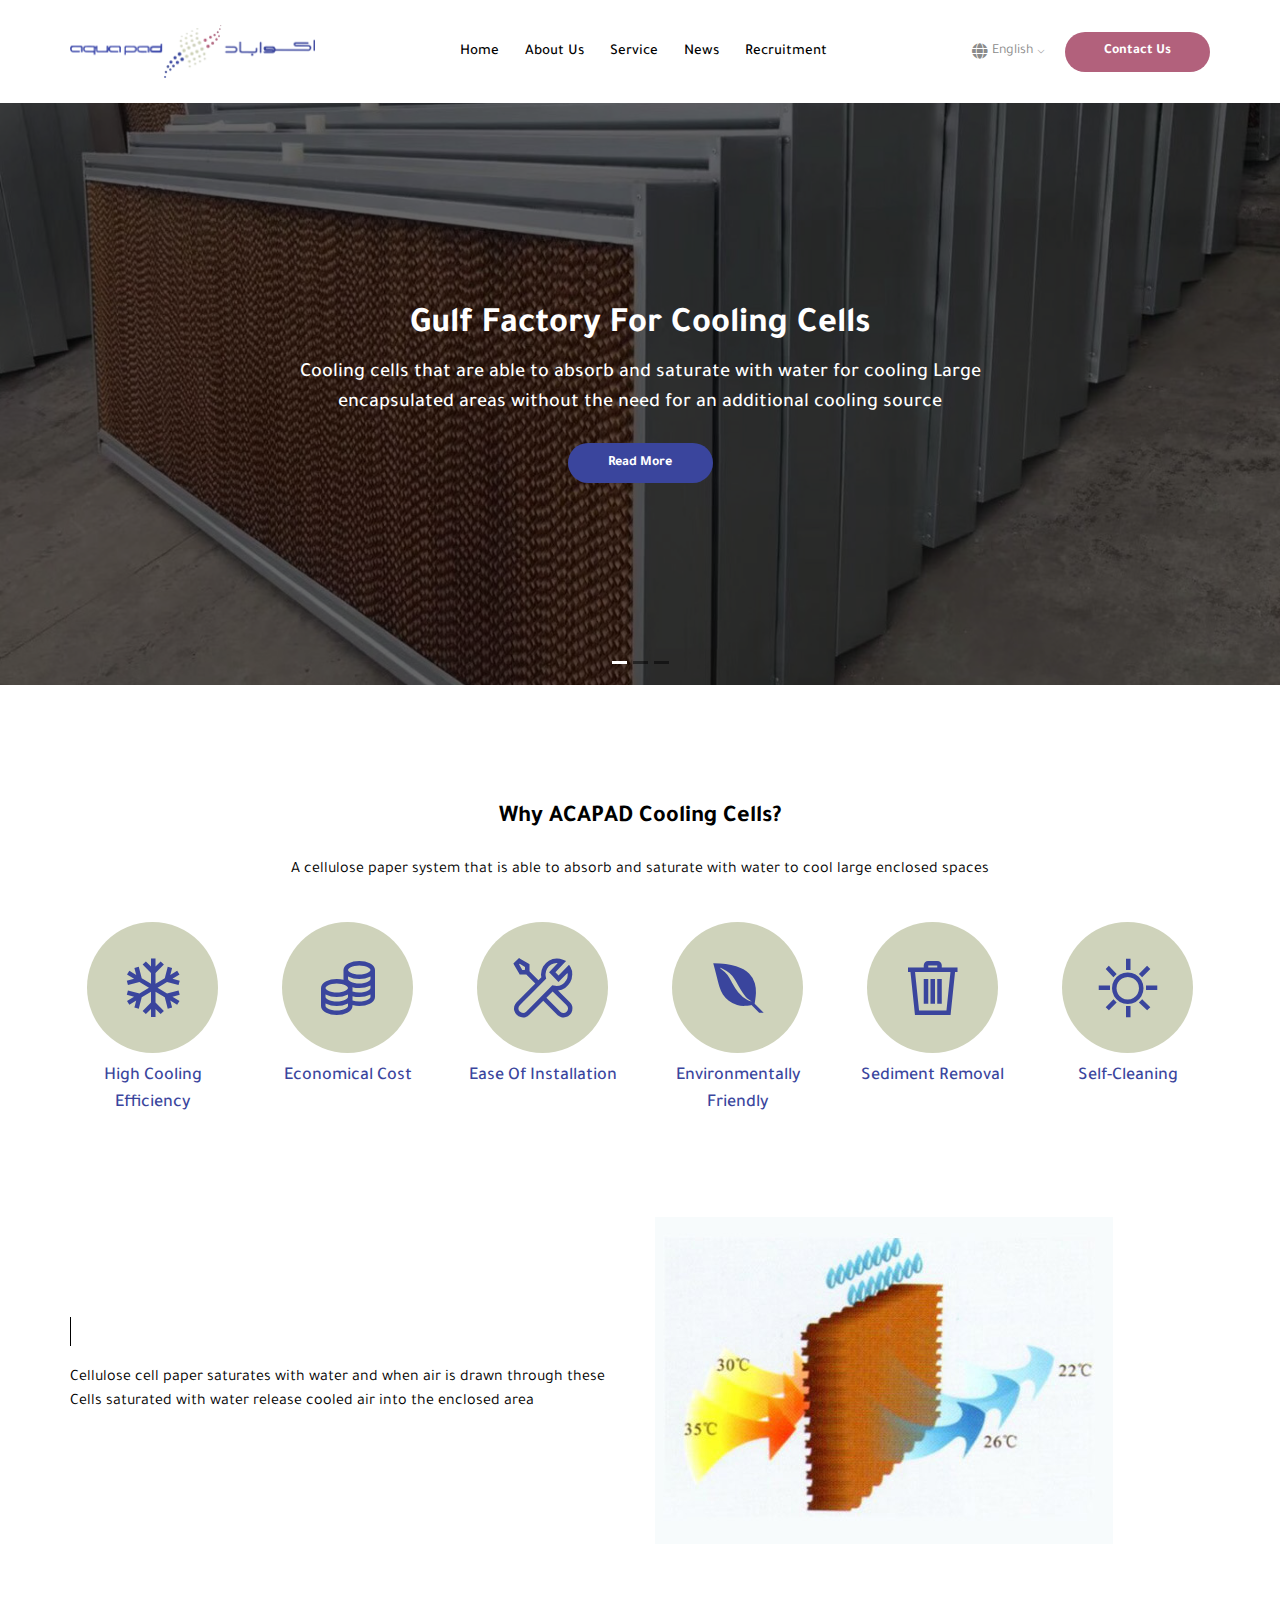
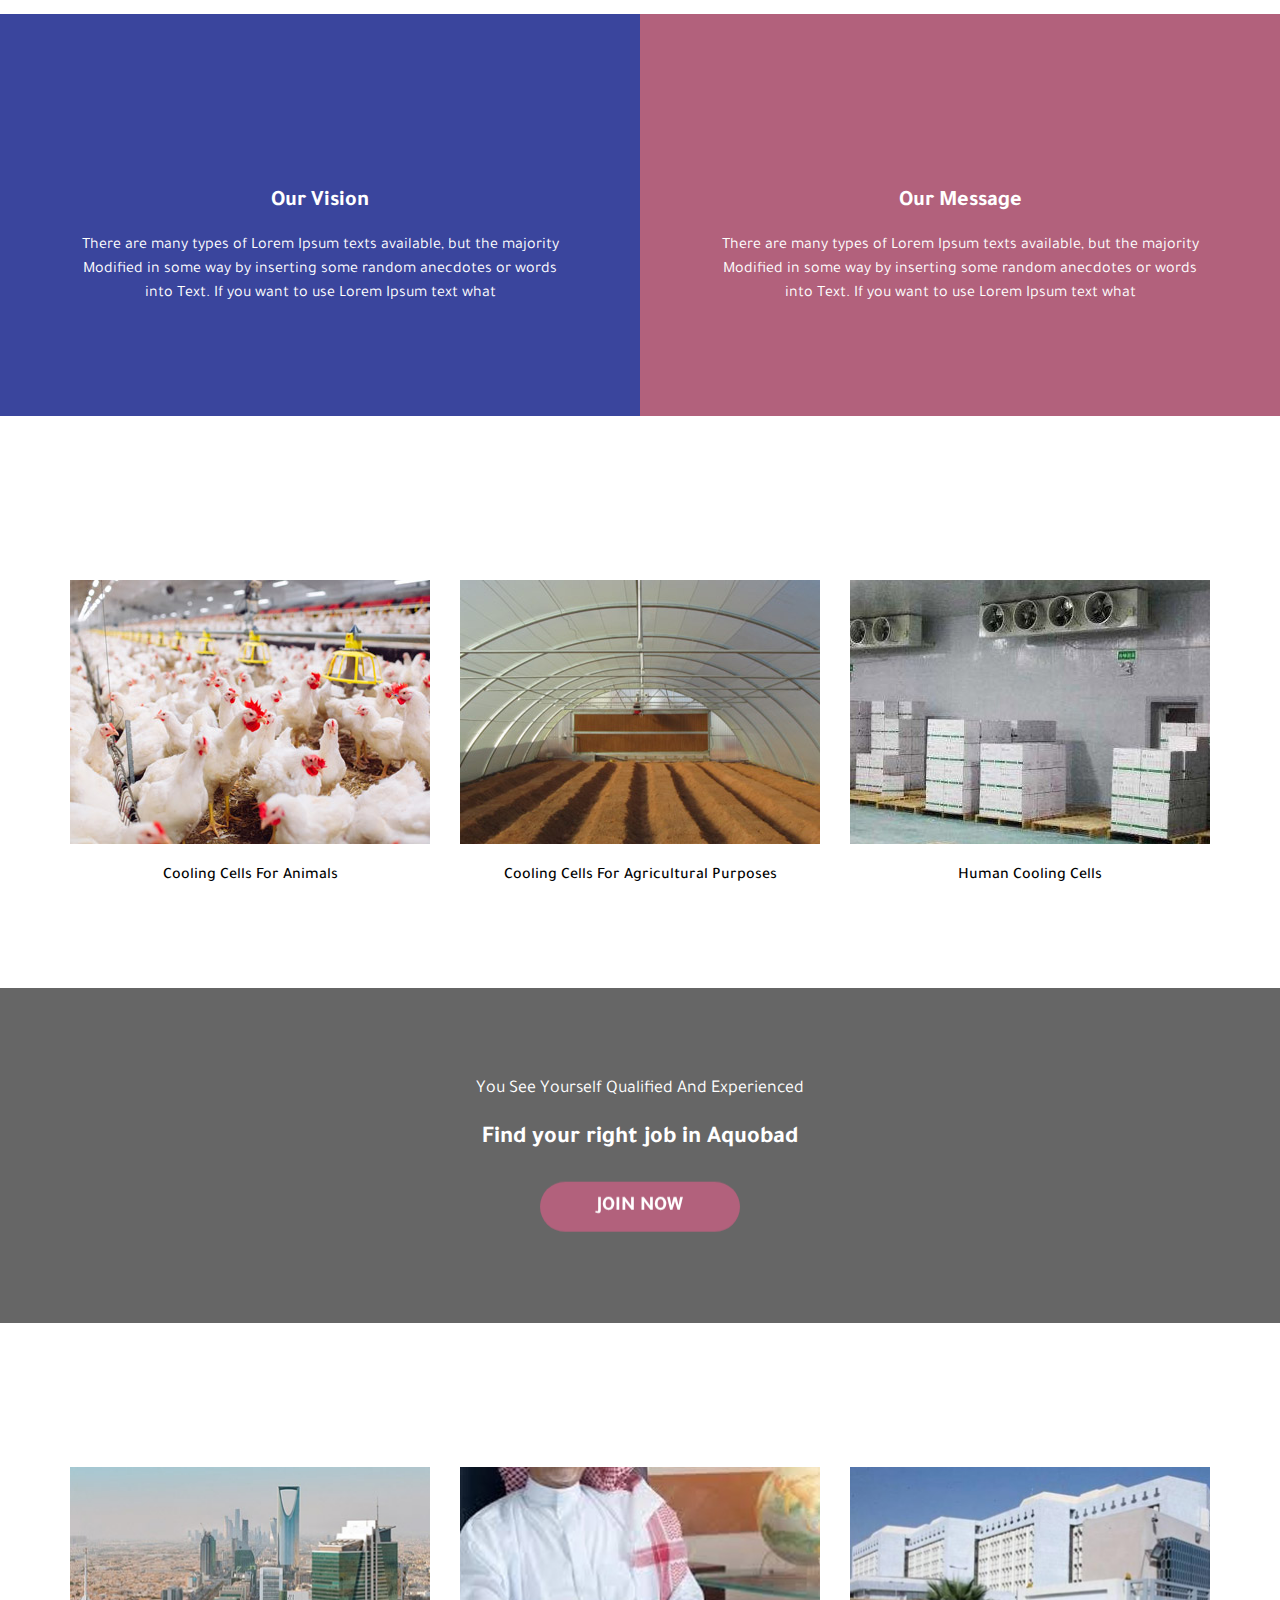
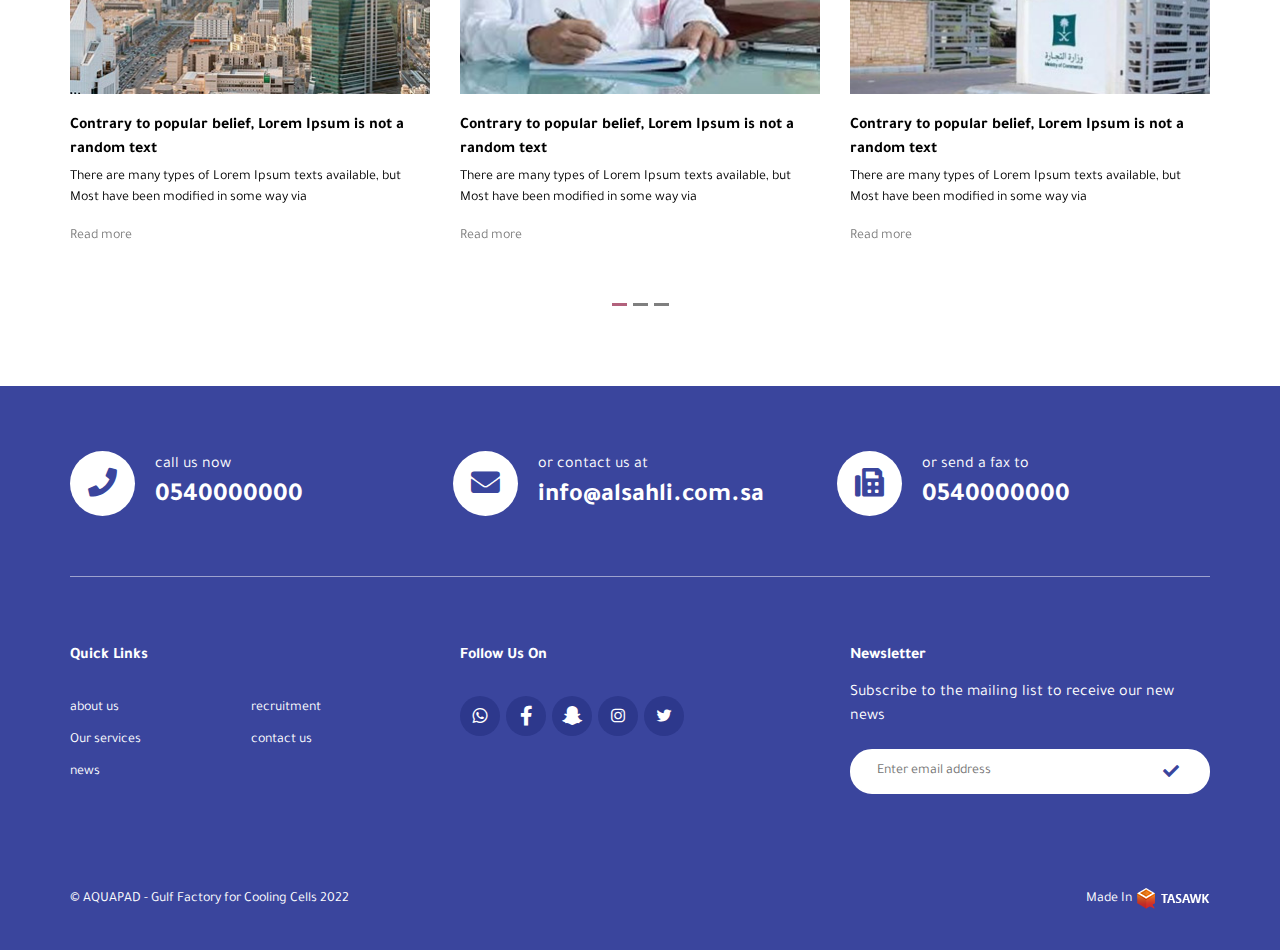
==== index-en.html @ 94a15f52 "first commit" ====
<!DOCTYPE html>
<html lang="en" dir="ltr">
  <head>
    <meta charset="utf-8" />
    <meta http-equiv="X-UA-Compatible" content="IE=edge" />
    <meta name="viewport" content="width=device-width, initial-scale=1" />
    <title>aquapad</title>
    <link rel="icon" href="images/fav.png" type="image/png" />
    <link rel="stylesheet" href="css/all.min.css" />
    <link rel="stylesheet" href="css/line-awesome.min.css" />
    <link rel="stylesheet" href="css/bootstrap.min.css" />
    <link rel="stylesheet" href="css/fonts.css" />
    <link rel="stylesheet" href="css/animate.css" />
    <link rel="stylesheet" href="css/swiper.min.css" />
    <link rel="stylesheet" href="css/style.css" />
  </head>

  <body>
    <!-- preloader -->
    <div class="preloader">
      <div class="progress">
        <div class="progress-bar"></div>
      </div>
    </div>
    <!-- preloader -->
    <!-- header section -->
    <header>
      <div class="top-header">
        <div class="container">
          <div class="nav-header">
            <figure class="img-logo">
              <a href="#"><img src="images/logo.png" class="img-fluid" /></a>
            </figure>
            <div class="fixed-logo">
              <figure class="logo-sm">
                <a href="#"
                  ><img src="images/logo-sm.png" class="img-fluid"
                /></a>
              </figure>
            </div>
            <div class="navgition">
              <div class="nav-head">
                <div class="lang-section">
                  <div class="dropdown">
                    <div class="lang-word chevron-down">
                      <i class="fas fa-globe"></i>
                      <span class="">English</span>
                    </div>
                    <div class="dropdown-content">
                      <a class="cat-drop" href="index-en.html">English</a>
                      <a class="cat-drop" href="index.html">العربيه</a>
                    </div>
                  </div>
                </div>
              </div>
              <ul class="big-menu list-unstyled">
                <li>
                  <a href="#"> home </a>
                </li>
                <li>
                  <a href="#"> about us </a>
                </li>
                <li>
                  <a href="#"> service </a>
                </li>
                <li>
                  <a href="#"> news </a>
                </li>
                <li>
                  <a href="#"> recruitment </a>
                </li>
              </ul>
            </div>
            <div class="show-icons">
              <div class="lang-section">
                <div class="dropdown">
                  <div class="lang-word chevron-down">
                    <i class="fas fa-globe"></i>
                    <span class="">English</span>
                  </div>
                  <div class="dropdown-content">
                    <a class="cat-drop" href="index-en.html">English</a>
                    <a class="cat-drop" href="index.html">العربيه</a>
                  </div>
                </div>
              </div>
              <a href="#" class="contact-link"> contact us</a>
              <a class="menu-bars fixall" id="menu-id" href="#!">
                <div class="hamburger-lines">
                  <span class="line line1"></span>
                  <span class="line line2"></span>
                  <span class="line line3"></span>
                </div>
              </a>
            </div>
          </div>
        </div>
      </div>
    </header>
    <!-- header section     -->
    <!-- main slider -->
    <main class="main-slider">
      <div class="swiper-cont">
        <div class="swiper-container">
          <div class="swiper-wrapper">
            <div class="swiper-slide">
              <div class="main">
                <figure class="pro-img">
                  <img src="images/main-slider/01.jpg" class="img-fluid" />
                </figure>
                <div class="main-caption">
                  <h2 class="caption-title">Gulf Factory for Cooling Cells</h2>
                  <p class="caption-pargh">
                    Cooling cells that are able to absorb and saturate with
                    water for cooling Large encapsulated areas without the need
                    for an additional cooling source
                  </p>
                  <a href="#" class="caption-link"> Read more</a>
                </div>
              </div>
            </div>
            <div class="swiper-slide">
              <div class="main">
                <figure class="pro-img">
                  <img src="images/main-slider/01.jpg" class="img-fluid" />
                </figure>
                <div class="main-caption">
                  <h2 class="caption-title">Gulf Factory for Cooling Cells</h2>
                  <p class="caption-pargh">
                    Cooling cells that are able to absorb and saturate with
                    water for cooling Large encapsulated areas without the need
                    for an additional cooling source
                  </p>
                  <a href="#" class="caption-link"> Read more</a>
                </div>
              </div>
            </div>
            <div class="swiper-slide">
              <div class="main">
                <figure class="pro-img">
                  <img src="images/main-slider/01.jpg" class="img-fluid" />
                </figure>
                <div class="main-caption">
                  <h2 class="caption-title">Gulf Factory for Cooling Cells</h2>
                  <p class="caption-pargh">
                    Cooling cells that are able to absorb and saturate with
                    water for cooling Large encapsulated areas without the need
                    for an additional cooling source
                  </p>
                  <a href="#" class="caption-link"> Read more</a>
                </div>
              </div>
            </div>
          </div>
          <div class="swiper-pagination"></div>
        </div>
        <div class="swiper-btn-prev swiper-btn">
          <i class="las la-angle-right"></i>
        </div>
        <div class="swiper-btn-next swiper-btn">
          <i class="las la-angle-left"></i>
        </div>
      </div>
    </main>
    <!-- main slider -->
    <!-- section category -->
    <section class="category-section">
      <div class="container">
        <div class="category-title wow fadeInDown" wow-data-delay="5s">
          <h2 class="category-head">Why ACAPAD cooling cells?</h2>
          <p class="category-pargh">
            A cellulose paper system that is able to absorb and saturate with water to cool
            large enclosed spaces
          </p>
        </div>
        <div class="swiper-containeres">
          <div class="category-cont">
            <div class="swiper-slidees">
              <a href="#" class="category-box">
                <div class="icon-wrapper">
                  <i class="las la-snowflake"></i>
                </div>
                <span>High cooling efficiency</span>
              </a>
            </div>
            <div class="swiper-slidees">
              <a href="#" class="category-box">
                <div class="icon-wrapper">
                  <i class="las la-coins"></i>
                </div>
                <span>Economical cost</span>
              </a>
            </div>
            <div class="swiper-slidees">
              <a href="#" class="category-box">
                <div class="icon-wrapper">
                  <i class="las la-tools"></i>
                </div>
                <span>Ease of installation</span>
              </a>
            </div>
            <div class="swiper-slidees">
              <a href="#" class="category-box">
                <div class="icon-wrapper">
                  <i class="lab la-envira"></i>
                </div>
                <span>environmentally friendly</span>
              </a>
            </div>
            <div class="swiper-slidees">
              <a href="#" class="category-box">
                <div class="icon-wrapper">
                  <i class="las la-trash"></i>
                </div>
                <span>Sediment removal</span>
              </a>
            </div>
            <div class="swiper-slidees">
              <a href="#" class="category-box">
                <div class="icon-wrapper">
                  <i class="las la-sun"></i>
                </div>
                <span>Self-cleaning</span>
              </a>
            </div>
          </div>
        </div>
        <div class="swiper-pagination"></div>
      </div>
    </section>
    <!-- section category -->
    <!-- cooling-section -->
    <section class="cooling-section">
      <div class="container">
        <div class="row">
          <div class="col-lg-6">
            <div class="cooling-cont">
              <h3 class="cooling-head">How does cooling cells work</h3>
              <p class="cooling-pargh">
                Cellulose cell paper saturates with water and when air is drawn through these
                Cells saturated with water release cooled air into the enclosed area
              </p>
            </div>
          </div>
          <div class="col-lg-6">
            <figure class="cooling-figure">
              <img src="images/cold-img.jpg" class="img-fluid" alt="" />
            </figure>
          </div>
        </div>
      </div>
    </section>
    <!-- cooling-section -->
    <!-- features-section -->
    <section class="features">
      <div class="features-cont">
        <div class="features-box">
          <figure class="features-icon wow fadeInDown" wow-data-delay="5s">
            <img src="images/icon-1.png" class="img-fluid" alt="" />
          </figure>
          <div class="features-word">
            <span class="features-head"> our vision </span>
            <p class="features-pargh">
              There are many types of Lorem Ipsum texts available, but the majority
              Modified in some way by inserting some random anecdotes or words into
              Text. If you want to use Lorem Ipsum text what
            </p>
          </div>
        </div>
        <div class="features-box">
          <figure class="features-icon wow fadeInDown" wow-data-delay="6s">
            <i class="las la-scroll"></i>
          </figure>
          <div class="features-word">
            <span class="features-head"> Our message </span>
            <p class="features-pargh">
              There are many types of Lorem Ipsum texts available, but the majority
              Modified in some way by inserting some random anecdotes or words into
              Text. If you want to use Lorem Ipsum text what
            </p>
          </div>
        </div>
      </div>
    </section>
    <!-- features-section -->
    <!-- services-section -->
    <section class="services">
      <div class="container">
        <h2 class="section-head wow fadeInDown" wow-data-delay="5s">
          Services we provide professionally
        </h2>
        <div class="services-cont">
          <div class="services-box">
            <a href="#" class="services-ancor">
              <figure class="services-img">
                <img src="images/services/01.jpg" class="img-fluid" />
              </figure>
              <span class="services-span"> Cooling cells for animals</span>
            </a>
          </div>
          <div class="services-box">
            <a href="#" class="services-ancor">
              <figure class="services-img">
                <img src="images/services/02.jpg" class="img-fluid" />
              </figure>
              <span class="services-span"> Cooling cells for agricultural purposes</span>
            </a>
          </div>
          <div class="services-box">
            <a href="#" class="services-ancor">
              <figure class="services-img">
                <img src="images/services/03.jpg" class="img-fluid" />
              </figure>
              <span class="services-span"> human cooling cells</span>
            </a>
          </div>
        </div>
      </div>
    </section>
    <!-- services-section -->
    <!-- work section -->
    <section
      class="work-section"
      style="background-image: url(./images/work-sec.jpg)"
    >
      <div class="container">
        <div class="work-cont-relative">
          <div class="work-cont">
            <h3 class="work-head">You see yourself qualified and experienced</h3>
            <p class="work-pargh">Find your right job in Aquobad</p>
            <a href="#" class="work-link"> Join now</a>
          </div>
        </div>
      </div>
    </section>
    <!-- work section -->
    <!-- news slider -->
    <section class="news-section">
      <div class="container">
        <div class="news-title wow fadeInDown" wow-data-delay="5s">
          <h3 class="section-head">latest news</h3>
        </div>
        <div class="news-slider">
          <div class="swiper-container">
            <div class="swiper-wrapper">
              <div class="swiper-slide">
                <div class="news">
                  <figure class="news-figure">
                    <img
                      class="news-img"
                      alt="image1"
                      src="images/news/01.jpg"
                      class="img-fluid"
                    />
                  </figure>
                  <div class="news-content">
                    <a class="news-link" href="#"
                      >Contrary to popular belief, Lorem Ipsum is not a random text
                    </a>
                    <p class="news-pargh">
                      There are many types of Lorem Ipsum texts available, but
                      Most have been modified in some way via
                    </p>
                    <a class="news-read" href="#"> Read more</a>
                  </div>
                </div>
              </div>
              <div class="swiper-slide">
                <div class="news">
                  <figure class="news-figure">
                    <img
                      class="news-img"
                      alt="image1"
                      src="images/news/02.jpg"
                      class="img-fluid"
                    />
                  </figure>
                  <div class="news-content">
                    <a class="news-link" href="#"
                      >Contrary to popular belief, Lorem Ipsum is not a random text
                    </a>
                    <p class="news-pargh">
                      There are many types of Lorem Ipsum texts available, but
                      Most have been modified in some way via
                    </p>
                    <a class="news-read" href="#"> Read more</a>
                  </div>
                </div>
              </div>
              <div class="swiper-slide">
                <div class="news">
                  <figure class="news-figure">
                    <img
                      class="news-img"
                      alt="image1"
                      src="images/news/03.jpg"
                      class="img-fluid"
                    />
                  </figure>
                  <div class="news-content">
                    <a class="news-link" href="#"
                      >Contrary to popular belief, Lorem Ipsum is not a random text
                    </a>
                    <p class="news-pargh">
                      There are many types of Lorem Ipsum texts available, but
                      Most have been modified in some way via
                    </p>
                    <a class="news-read" href="#"> Read more</a>
                  </div>
                </div>
              </div>
            </div>
          </div>
          <div class="swiper-pagination"></div>
          <div class="swiper-btn-prev swiper-btn">
            <i class="las la-angle-right"></i>
          </div>
          <div class="swiper-btn-next swiper-btn">
            <i class="las la-angle-left"></i>
          </div>
        </div>
      </div>
    </section>
    <!-- news slider -->
    <!-- footer section -->
    <footer>
      <div class="container">
        <div class="footer-contact">
          <a href="tel:+966 0540000000" class="contact-ancor">
            <i class="fas fa-phone"></i>
            <div class="contact-cont">
              <h6 class="contact-head">call us now</h6>
              <span class="contact-info"> 0540000000 </span>
            </div>
          </a>
          <a href="mailto:info@alsahli.com.sa" class="contact-ancor">
            <i class="fas fa-envelope"></i>
            <div class="contact-cont">
              <h6 class="contact-head">or contact us at</h6>
              <span class="contact-info"> info@alsahli.com.sa </span>
            </div>
          </a>
          <a href="#" class="contact-ancor">
            <i class="fas fa-fax"></i>
            <div class="contact-cont">
              <h6 class="contact-head">or send a fax to</h6>
              <span class="contact-info">0540000000</span>
            </div>
          </a>
        </div>
        <div class="footer-cont">
          <div class="row">
            <div class="col-md-4 col-xs-12">
              <div class="nav-foot-cont">
                <h2 class="nav-foot-header">Quick links</h2>
                <ul class="nav-foot nav-wrap list-unstyled">
                  <li class="nav-foot-li">
                    <a href="#" class="nav-foot-link">about us</a>
                  </li>
                  <li class="nav-foot-li">
                    <a href="#" class="nav-foot-link">Our services</a>
                  </li>
                  <li class="nav-foot-li">
                    <a href="#" class="nav-foot-link">news</a>
                  </li>
                  <li class="nav-foot-li">
                    <a href="#" class="nav-foot-link">recruitment</a>
                  </li>
                  <li class="nav-foot-li">
                    <a href="#" class="nav-foot-link">contact us</a>
                  </li>
                </ul>
              </div>
            </div>
            <div class="col-md-4 col-xs-12">
              <h2 class="nav-foot-header">Follow us on</h2>
              <div class="social">
                <a href="#" class="social-link">
                  <i class="lab la-whatsapp"></i>
                </a>
                <a href="#" class="social-link">
                  <i class="fab fa-facebook-f"></i>
                </a>
                <a href="#" class="social-link">
                  <i class="fab fa-snapchat-ghost"></i>
                </a>
                <a href="#" class="social-link">
                  <i class="lab la-instagram"></i>
                </a>
                <a href="#" class="social-link">
                  <i class="lab la-twitter"></i>
                </a>
              </div>
            </div>
            <div class="col-md-4 col-xs-12">
              <div class="news-letter">
                <form action="" method="post">
                  <h3 class="news-header nav-foot-header">Newsletter</h3>
                  <div class="nav-foot">
                    <span class="news-span">
                      Subscribe to the mailing list to receive our new news
                    </span>
                    <div class="newsletter-cont">
                      <input
                        type="email"
                        value=""
                        class="newsletter-input"
                        placeholder="Enter email address"
                      />
                      <button type="submit" class="newsletter-button">
                        <i class="fas fa-check"></i>
                      </button>
                    </div>
                  </div>
                </form>
              </div>
            </div>
          </div>
        </div>
        <div class="copy-flex">
          <div class="copy-right">
            © AQUAPAD - Gulf Factory for Cooling Cells 2022
          </div>
          <span class="design-text">
            Made in
            <a href="#"
              ><img src="images/tasawk-en.png" alt="taswak" class="taswak-img"
            /></a>
          </span>
        </div>
      </div>
    </footer>
    <!-- footer section -->
    <!-- arrow to top -->
    <a class="arrow-top">
      <i class="las la-arrow-up"></i>
    </a>
    <!-- arrow to top -->
    <script src="js/jquery-3.4.1.min.js"></script>
    <script src="js/bootstrap.min.js"></script>
    <script src="js/wow.min.js"></script>
    <script src="js/swiper.min.js"></script>
    <script src="js/script.js"></script>
  </body>
</html>
---- css/line-awesome.min.css ----
.la,.lab,.lad,.lal,.lar,.las{-moz-osx-font-smoothing:grayscale;-webkit-font-smoothing:antialiased;display:inline-block;font-style:normal;font-variant:normal;text-rendering:auto;line-height:1}.la-lg{font-size:1.33333em;line-height:.75em;vertical-align:-.0667em}.la-xs{font-size:.75em}.la-sm{font-size:.875em}.la-1x{font-size:1em}.la-2x{font-size:2em}.la-3x{font-size:3em}.la-4x{font-size:4em}.la-5x{font-size:5em}.la-6x{font-size:6em}.la-7x{font-size:7em}.la-8x{font-size:8em}.la-9x{font-size:9em}.la-10x{font-size:10em}.la-fw{text-align:center;width:1.25em}.la-ul{list-style-type:none;margin-left:2.5em;padding-left:0}.la-ul>li{position:relative}.la-li{left:-2em;position:absolute;text-align:center;width:2em;line-height:inherit}.la-border{border:solid .08em #eee;border-radius:.1em;padding:.2em .25em .15em}.la-pull-left{float:left}.la-pull-right{float:right}.la.la-pull-left,.lab.la-pull-left,.lal.la-pull-left,.lar.la-pull-left,.las.la-pull-left{margin-right:.3em}.la.la-pull-right,.lab.la-pull-right,.lal.la-pull-right,.lar.la-pull-right,.las.la-pull-right{margin-left:.3em}.la-spin{-webkit-animation:la-spin 2s infinite linear;animation:la-spin 2s infinite linear}.la-pulse{-webkit-animation:la-spin 1s infinite steps(8);animation:la-spin 1s infinite steps(8)}@-webkit-keyframes la-spin{0%{-webkit-transform:rotate(0);transform:rotate(0)}100%{-webkit-transform:rotate(360deg);transform:rotate(360deg)}}@keyframes la-spin{0%{-webkit-transform:rotate(0);transform:rotate(0)}100%{-webkit-transform:rotate(360deg);transform:rotate(360deg)}}.la-rotate-90{-webkit-transform:rotate(90deg);transform:rotate(90deg)}.la-rotate-180{-webkit-transform:rotate(180deg);transform:rotate(180deg)}.la-rotate-270{-webkit-transform:rotate(270deg);transform:rotate(270deg)}.la-flip-horizontal{-webkit-transform:scale(-1,1);transform:scale(-1,1)}.la-flip-vertical{-webkit-transform:scale(1,-1);transform:scale(1,-1)}.la-flip-both,.la-flip-horizontal.la-flip-vertical{-webkit-transform:scale(-1,-1);transform:scale(-1,-1)}:root .la-flip-both,:root .la-flip-horizontal,:root .la-flip-vertical,:root .la-rotate-180,:root .la-rotate-270,:root .la-rotate-90{-webkit-filter:none;filter:none}.la-stack{display:inline-block;height:2em;line-height:2em;position:relative;vertical-align:middle;width:2.5em}.la-stack-1x,.la-stack-2x{left:0;position:absolute;text-align:center;width:100%}.la-stack-1x{line-height:inherit}.la-stack-2x{font-size:2em}.la-inverse{color:#fff}.la-500px:before{content:"\f26e"}.la-accessible-icon:before{content:"\f368"}.la-accusoft:before{content:"\f369"}.la-acquisitions-incorporated:before{content:"\f6af"}.la-ad:before{content:"\f641"}.la-address-book:before{content:"\f2b9"}.la-address-card:before{content:"\f2bb"}.la-adjust:before{content:"\f042"}.la-adn:before{content:"\f170"}.la-adobe:before{content:"\f778"}.la-adversal:before{content:"\f36a"}.la-affiliatetheme:before{content:"\f36b"}.la-air-freshener:before{content:"\f5d0"}.la-airbnb:before{content:"\f834"}.la-algolia:before{content:"\f36c"}.la-align-center:before{content:"\f037"}.la-align-justify:before{content:"\f039"}.la-align-left:before{content:"\f036"}.la-align-right:before{content:"\f038"}.la-alipay:before{content:"\f642"}.la-allergies:before{content:"\f461"}.la-amazon:before{content:"\f270"}.la-amazon-pay:before{content:"\f42c"}.la-ambulance:before{content:"\f0f9"}.la-american-sign-language-interpreting:before{content:"\f2a3"}.la-amilia:before{content:"\f36d"}.la-anchor:before{content:"\f13d"}.la-android:before{content:"\f17b"}.la-angellist:before{content:"\f209"}.la-angle-double-down:before{content:"\f103"}.la-angle-double-left:before{content:"\f100"}.la-angle-double-right:before{content:"\f101"}.la-angle-double-up:before{content:"\f102"}.la-angle-down:before{content:"\f107"}.la-angle-left:before{content:"\f104"}.la-angle-right:before{content:"\f105"}.la-angle-up:before{content:"\f106"}.la-angry:before{content:"\f556"}.la-angrycreative:before{content:"\f36e"}.la-angular:before{content:"\f420"}.la-ankh:before{content:"\f644"}.la-app-store:before{content:"\f36f"}.la-app-store-ios:before{content:"\f370"}.la-apper:before{content:"\f371"}.la-apple:before{content:"\f179"}.la-apple-alt:before{content:"\f5d1"}.la-apple-pay:before{content:"\f415"}.la-archive:before{content:"\f187"}.la-archway:before{content:"\f557"}.la-arrow-alt-circle-down:before{content:"\f358"}.la-arrow-alt-circle-left:before{content:"\f359"}.la-arrow-alt-circle-right:before{content:"\f35a"}.la-arrow-alt-circle-up:before{content:"\f35b"}.la-arrow-circle-down:before{content:"\f0ab"}.la-arrow-circle-left:before{content:"\f0a8"}.la-arrow-circle-right:before{content:"\f0a9"}.la-arrow-circle-up:before{content:"\f0aa"}.la-arrow-down:before{content:"\f063"}.la-arrow-left:before{content:"\f060"}.la-arrow-right:before{content:"\f061"}.la-arrow-up:before{content:"\f062"}.la-arrows-alt:before{content:"\f0b2"}.la-arrows-alt-h:before{content:"\f337"}.la-arrows-alt-v:before{content:"\f338"}.la-artstation:before{content:"\f77a"}.la-assistive-listening-systems:before{content:"\f2a2"}.la-asterisk:before{content:"\f069"}.la-asymmetrik:before{content:"\f372"}.la-at:before{content:"\f1fa"}.la-atlas:before{content:"\f558"}.la-atlassian:before{content:"\f77b"}.la-atom:before{content:"\f5d2"}.la-audible:before{content:"\f373"}.la-audio-description:before{content:"\f29e"}.la-autoprefixer:before{content:"\f41c"}.la-avianex:before{content:"\f374"}.la-aviato:before{content:"\f421"}.la-award:before{content:"\f559"}.la-aws:before{content:"\f375"}.la-baby:before{content:"\f77c"}.la-baby-carriage:before{content:"\f77d"}.la-backspace:before{content:"\f55a"}.la-backward:before{content:"\f04a"}.la-bacon:before{content:"\f7e5"}.la-balance-scale:before{content:"\f24e"}.la-balance-scale-left:before{content:"\f515"}.la-balance-scale-right:before{content:"\f516"}.la-ban:before{content:"\f05e"}.la-band-aid:before{content:"\f462"}.la-bandcamp:before{content:"\f2d5"}.la-barcode:before{content:"\f02a"}.la-bars:before{content:"\f0c9"}.la-baseball-ball:before{content:"\f433"}.la-basketball-ball:before{content:"\f434"}.la-bath:before{content:"\f2cd"}.la-battery-empty:before{content:"\f244"}.la-battery-full:before{content:"\f240"}.la-battery-half:before{content:"\f242"}.la-battery-quarter:before{content:"\f243"}.la-battery-three-quarters:before{content:"\f241"}.la-battle-net:before{content:"\f835"}.la-bed:before{content:"\f236"}.la-beer:before{content:"\f0fc"}.la-behance:before{content:"\f1b4"}.la-behance-square:before{content:"\f1b5"}.la-bell:before{content:"\f0f3"}.la-bell-slash:before{content:"\f1f6"}.la-bezier-curve:before{content:"\f55b"}.la-bible:before{content:"\f647"}.la-bicycle:before{content:"\f206"}.la-biking:before{content:"\f84a"}.la-bimobject:before{content:"\f378"}.la-binoculars:before{content:"\f1e5"}.la-biohazard:before{content:"\f780"}.la-birthday-cake:before{content:"\f1fd"}.la-bitbucket:before{content:"\f171"}.la-bitcoin:before{content:"\f379"}.la-bity:before{content:"\f37a"}.la-black-tie:before{content:"\f27e"}.la-blackberry:before{content:"\f37b"}.la-blender:before{content:"\f517"}.la-blender-phone:before{content:"\f6b6"}.la-blind:before{content:"\f29d"}.la-blog:before{content:"\f781"}.la-blogger:before{content:"\f37c"}.la-blogger-b:before{content:"\f37d"}.la-bluetooth:before{content:"\f293"}.la-bluetooth-b:before{content:"\f294"}.la-bold:before{content:"\f032"}.la-bolt:before{content:"\f0e7"}.la-bomb:before{content:"\f1e2"}.la-bone:before{content:"\f5d7"}.la-bong:before{content:"\f55c"}.la-book:before{content:"\f02d"}.la-book-dead:before{content:"\f6b7"}.la-book-medical:before{content:"\f7e6"}.la-book-open:before{content:"\f518"}.la-book-reader:before{content:"\f5da"}.la-bookmark:before{content:"\f02e"}.la-bootstrap:before{content:"\f836"}.la-border-all:before{content:"\f84c"}.la-border-none:before{content:"\f850"}.la-border-style:before{content:"\f853"}.la-bowling-ball:before{content:"\f436"}.la-box:before{content:"\f466"}.la-box-open:before{content:"\f49e"}.la-boxes:before{content:"\f468"}.la-braille:before{content:"\f2a1"}.la-brain:before{content:"\f5dc"}.la-bread-slice:before{content:"\f7ec"}.la-briefcase:before{content:"\f0b1"}.la-briefcase-medical:before{content:"\f469"}.la-broadcast-tower:before{content:"\f519"}.la-broom:before{content:"\f51a"}.la-brush:before{content:"\f55d"}.la-btc:before{content:"\f15a"}.la-buffer:before{content:"\f837"}.la-bug:before{content:"\f188"}.la-building:before{content:"\f1ad"}.la-bullhorn:before{content:"\f0a1"}.la-bullseye:before{content:"\f140"}.la-burn:before{content:"\f46a"}.la-buromobelexperte:before{content:"\f37f"}.la-bus:before{content:"\f207"}.la-bus-alt:before{content:"\f55e"}.la-business-time:before{content:"\f64a"}.la-buy-n-large:before{content:"\f8a6"}.la-buysellads:before{content:"\f20d"}.la-calculator:before{content:"\f1ec"}.la-calendar:before{content:"\f133"}.la-calendar-alt:before{content:"\f073"}.la-calendar-check:before{content:"\f274"}.la-calendar-day:before{content:"\f783"}.la-calendar-minus:before{content:"\f272"}.la-calendar-plus:before{content:"\f271"}.la-calendar-times:before{content:"\f273"}.la-calendar-week:before{content:"\f784"}.la-camera:before{content:"\f030"}.la-camera-retro:before{content:"\f083"}.la-campground:before{content:"\f6bb"}.la-canadian-maple-leaf:before{content:"\f785"}.la-candy-cane:before{content:"\f786"}.la-cannabis:before{content:"\f55f"}.la-capsules:before{content:"\f46b"}.la-car:before{content:"\f1b9"}.la-car-alt:before{content:"\f5de"}.la-car-battery:before{content:"\f5df"}.la-car-crash:before{content:"\f5e1"}.la-car-side:before{content:"\f5e4"}.la-caret-down:before{content:"\f0d7"}.la-caret-left:before{content:"\f0d9"}.la-caret-right:before{content:"\f0da"}.la-caret-square-down:before{content:"\f150"}.la-caret-square-left:before{content:"\f191"}.la-caret-square-right:before{content:"\f152"}.la-caret-square-up:before{content:"\f151"}.la-caret-up:before{content:"\f0d8"}.la-carrot:before{content:"\f787"}.la-cart-arrow-down:before{content:"\f218"}.la-cart-plus:before{content:"\f217"}.la-cash-register:before{content:"\f788"}.la-cat:before{content:"\f6be"}.la-cc-amazon-pay:before{content:"\f42d"}.la-cc-amex:before{content:"\f1f3"}.la-cc-apple-pay:before{content:"\f416"}.la-cc-diners-club:before{content:"\f24c"}.la-cc-discover:before{content:"\f1f2"}.la-cc-jcb:before{content:"\f24b"}.la-cc-mastercard:before{content:"\f1f1"}.la-cc-paypal:before{content:"\f1f4"}.la-cc-stripe:before{content:"\f1f5"}.la-cc-visa:before{content:"\f1f0"}.la-centercode:before{content:"\f380"}.la-centos:before{content:"\f789"}.la-certificate:before{content:"\f0a3"}.la-chair:before{content:"\f6c0"}.la-chalkboard:before{content:"\f51b"}.la-chalkboard-teacher:before{content:"\f51c"}.la-charging-station:before{content:"\f5e7"}.la-chart-area:before{content:"\f1fe"}.la-chart-bar:before{content:"\f080"}.la-chart-line:before{content:"\f201"}.la-chart-pie:before{content:"\f200"}.la-check:before{content:"\f00c"}.la-check-circle:before{content:"\f058"}.la-check-double:before{content:"\f560"}.la-check-square:before{content:"\f14a"}.la-cheese:before{content:"\f7ef"}.la-chess:before{content:"\f439"}.la-chess-bishop:before{content:"\f43a"}.la-chess-board:before{content:"\f43c"}.la-chess-king:before{content:"\f43f"}.la-chess-knight:before{content:"\f441"}.la-chess-pawn:before{content:"\f443"}.la-chess-queen:before{content:"\f445"}.la-chess-rook:before{content:"\f447"}.la-chevron-circle-down:before{content:"\f13a"}.la-chevron-circle-left:before{content:"\f137"}.la-chevron-circle-right:before{content:"\f138"}.la-chevron-circle-up:before{content:"\f139"}.la-chevron-down:before{content:"\f078"}.la-chevron-left:before{content:"\f053"}.la-chevron-right:before{content:"\f054"}.la-chevron-up:before{content:"\f077"}.la-child:before{content:"\f1ae"}.la-chrome:before{content:"\f268"}.la-chromecast:before{content:"\f838"}.la-church:before{content:"\f51d"}.la-circle:before{content:"\f111"}.la-circle-notch:before{content:"\f1ce"}.la-city:before{content:"\f64f"}.la-clinic-medical:before{content:"\f7f2"}.la-clipboard:before{content:"\f328"}.la-clipboard-check:before{content:"\f46c"}.la-clipboard-list:before{content:"\f46d"}.la-clock:before{content:"\f017"}.la-clone:before{content:"\f24d"}.la-closed-captioning:before{content:"\f20a"}.la-cloud:before{content:"\f0c2"}.la-cloud-download-alt:before{content:"\f381"}.la-cloud-meatball:before{content:"\f73b"}.la-cloud-moon:before{content:"\f6c3"}.la-cloud-moon-rain:before{content:"\f73c"}.la-cloud-rain:before{content:"\f73d"}.la-cloud-showers-heavy:before{content:"\f740"}.la-cloud-sun:before{content:"\f6c4"}.la-cloud-sun-rain:before{content:"\f743"}.la-cloud-upload-alt:before{content:"\f382"}.la-cloudscale:before{content:"\f383"}.la-cloudsmith:before{content:"\f384"}.la-cloudversify:before{content:"\f385"}.la-cocktail:before{content:"\f561"}.la-code:before{content:"\f121"}.la-code-branch:before{content:"\f126"}.la-codepen:before{content:"\f1cb"}.la-codiepie:before{content:"\f284"}.la-coffee:before{content:"\f0f4"}.la-cog:before{content:"\f013"}.la-cogs:before{content:"\f085"}.la-coins:before{content:"\f51e"}.la-columns:before{content:"\f0db"}.la-comment:before{content:"\f075"}.la-comment-alt:before{content:"\f27a"}.la-comment-dollar:before{content:"\f651"}.la-comment-dots:before{content:"\f4ad"}.la-comment-medical:before{content:"\f7f5"}.la-comment-slash:before{content:"\f4b3"}.la-comments:before{content:"\f086"}.la-comments-dollar:before{content:"\f653"}.la-compact-disc:before{content:"\f51f"}.la-compass:before{content:"\f14e"}.la-compress:before{content:"\f066"}.la-compress-arrows-alt:before{content:"\f78c"}.la-concierge-bell:before{content:"\f562"}.la-confluence:before{content:"\f78d"}.la-connectdevelop:before{content:"\f20e"}.la-contao:before{content:"\f26d"}.la-cookie:before{content:"\f563"}.la-cookie-bite:before{content:"\f564"}.la-copy:before{content:"\f0c5"}.la-copyright:before{content:"\f1f9"}.la-cotton-bureau:before{content:"\f89e"}.la-couch:before{content:"\f4b8"}.la-cpanel:before{content:"\f388"}.la-creative-commons:before{content:"\f25e"}.la-creative-commons-by:before{content:"\f4e7"}.la-creative-commons-nc:before{content:"\f4e8"}.la-creative-commons-nc-eu:before{content:"\f4e9"}.la-creative-commons-nc-jp:before{content:"\f4ea"}.la-creative-commons-nd:before{content:"\f4eb"}.la-creative-commons-pd:before{content:"\f4ec"}.la-creative-commons-pd-alt:before{content:"\f4ed"}.la-creative-commons-remix:before{content:"\f4ee"}.la-creative-commons-sa:before{content:"\f4ef"}.la-creative-commons-sampling:before{content:"\f4f0"}.la-creative-commons-sampling-plus:before{content:"\f4f1"}.la-creative-commons-share:before{content:"\f4f2"}.la-creative-commons-zero:before{content:"\f4f3"}.la-credit-card:before{content:"\f09d"}.la-critical-role:before{content:"\f6c9"}.la-crop:before{content:"\f125"}.la-crop-alt:before{content:"\f565"}.la-cross:before{content:"\f654"}.la-crosshairs:before{content:"\f05b"}.la-crow:before{content:"\f520"}.la-crown:before{content:"\f521"}.la-crutch:before{content:"\f7f7"}.la-css3:before{content:"\f13c"}.la-css3-alt:before{content:"\f38b"}.la-cube:before{content:"\f1b2"}.la-cubes:before{content:"\f1b3"}.la-cut:before{content:"\f0c4"}.la-cuttlefish:before{content:"\f38c"}.la-d-and-d:before{content:"\f38d"}.la-d-and-d-beyond:before{content:"\f6ca"}.la-dashcube:before{content:"\f210"}.la-database:before{content:"\f1c0"}.la-deaf:before{content:"\f2a4"}.la-delicious:before{content:"\f1a5"}.la-democrat:before{content:"\f747"}.la-deploydog:before{content:"\f38e"}.la-deskpro:before{content:"\f38f"}.la-desktop:before{content:"\f108"}.la-dev:before{content:"\f6cc"}.la-deviantart:before{content:"\f1bd"}.la-dharmachakra:before{content:"\f655"}.la-dhl:before{content:"\f790"}.la-diagnoses:before{content:"\f470"}.la-diaspora:before{content:"\f791"}.la-dice:before{content:"\f522"}.la-dice-d20:before{content:"\f6cf"}.la-dice-d6:before{content:"\f6d1"}.la-dice-five:before{content:"\f523"}.la-dice-four:before{content:"\f524"}.la-dice-one:before{content:"\f525"}.la-dice-six:before{content:"\f526"}.la-dice-three:before{content:"\f527"}.la-dice-two:before{content:"\f528"}.la-digg:before{content:"\f1a6"}.la-digital-ocean:before{content:"\f391"}.la-digital-tachograph:before{content:"\f566"}.la-directions:before{content:"\f5eb"}.la-discord:before{content:"\f392"}.la-discourse:before{content:"\f393"}.la-divide:before{content:"\f529"}.la-dizzy:before{content:"\f567"}.la-dna:before{content:"\f471"}.la-dochub:before{content:"\f394"}.la-docker:before{content:"\f395"}.la-dog:before{content:"\f6d3"}.la-dollar-sign:before{content:"\f155"}.la-dolly:before{content:"\f472"}.la-dolly-flatbed:before{content:"\f474"}.la-donate:before{content:"\f4b9"}.la-door-closed:before{content:"\f52a"}.la-door-open:before{content:"\f52b"}.la-dot-circle:before{content:"\f192"}.la-dove:before{content:"\f4ba"}.la-download:before{content:"\f019"}.la-draft2digital:before{content:"\f396"}.la-drafting-compass:before{content:"\f568"}.la-dragon:before{content:"\f6d5"}.la-draw-polygon:before{content:"\f5ee"}.la-dribbble:before{content:"\f17d"}.la-dribbble-square:before{content:"\f397"}.la-dropbox:before{content:"\f16b"}.la-drum:before{content:"\f569"}.la-drum-steelpan:before{content:"\f56a"}.la-drumstick-bite:before{content:"\f6d7"}.la-drupal:before{content:"\f1a9"}.la-dumbbell:before{content:"\f44b"}.la-dumpster:before{content:"\f793"}.la-dumpster-fire:before{content:"\f794"}.la-dungeon:before{content:"\f6d9"}.la-dyalog:before{content:"\f399"}.la-earlybirds:before{content:"\f39a"}.la-ebay:before{content:"\f4f4"}.la-edge:before{content:"\f282"}.la-edit:before{content:"\f044"}.la-egg:before{content:"\f7fb"}.la-eject:before{content:"\f052"}.la-elementor:before{content:"\f430"}.la-ellipsis-h:before{content:"\f141"}.la-ellipsis-v:before{content:"\f142"}.la-ello:before{content:"\f5f1"}.la-ember:before{content:"\f423"}.la-empire:before{content:"\f1d1"}.la-envelope:before{content:"\f0e0"}.la-envelope-open:before{content:"\f2b6"}.la-envelope-open-text:before{content:"\f658"}.la-envelope-square:before{content:"\f199"}.la-envira:before{content:"\f299"}.la-equals:before{content:"\f52c"}.la-eraser:before{content:"\f12d"}.la-erlang:before{content:"\f39d"}.la-ethereum:before{content:"\f42e"}.la-ethernet:before{content:"\f796"}.la-etsy:before{content:"\f2d7"}.la-euro-sign:before{content:"\f153"}.la-evernote:before{content:"\f839"}.la-exchange-alt:before{content:"\f362"}.la-exclamation:before{content:"\f12a"}.la-exclamation-circle:before{content:"\f06a"}.la-exclamation-triangle:before{content:"\f071"}.la-expand:before{content:"\f065"}.la-expand-arrows-alt:before{content:"\f31e"}.la-expeditedssl:before{content:"\f23e"}.la-external-link-alt:before{content:"\f35d"}.la-external-link-square-alt:before{content:"\f360"}.la-eye:before{content:"\f06e"}.la-eye-dropper:before{content:"\f1fb"}.la-eye-slash:before{content:"\f070"}.la-facebook:before{content:"\f09a"}.la-facebook-f:before{content:"\f39e"}.la-facebook-messenger:before{content:"\f39f"}.la-facebook-square:before{content:"\f082"}.la-fan:before{content:"\f863"}.la-fantasy-flight-games:before{content:"\f6dc"}.la-fast-backward:before{content:"\f049"}.la-fast-forward:before{content:"\f050"}.la-fax:before{content:"\f1ac"}.la-feather:before{content:"\f52d"}.la-feather-alt:before{content:"\f56b"}.la-fedex:before{content:"\f797"}.la-fedora:before{content:"\f798"}.la-female:before{content:"\f182"}.la-fighter-jet:before{content:"\f0fb"}.la-figma:before{content:"\f799"}.la-file:before{content:"\f15b"}.la-file-alt:before{content:"\f15c"}.la-file-archive:before{content:"\f1c6"}.la-file-audio:before{content:"\f1c7"}.la-file-code:before{content:"\f1c9"}.la-file-contract:before{content:"\f56c"}.la-file-csv:before{content:"\f6dd"}.la-file-download:before{content:"\f56d"}.la-file-excel:before{content:"\f1c3"}.la-file-export:before{content:"\f56e"}.la-file-image:before{content:"\f1c5"}.la-file-import:before{content:"\f56f"}.la-file-invoice:before{content:"\f570"}.la-file-invoice-dollar:before{content:"\f571"}.la-file-medical:before{content:"\f477"}.la-file-medical-alt:before{content:"\f478"}.la-file-pdf:before{content:"\f1c1"}.la-file-powerpoint:before{content:"\f1c4"}.la-file-prescription:before{content:"\f572"}.la-file-signature:before{content:"\f573"}.la-file-upload:before{content:"\f574"}.la-file-video:before{content:"\f1c8"}.la-file-word:before{content:"\f1c2"}.la-fill:before{content:"\f575"}.la-fill-drip:before{content:"\f576"}.la-film:before{content:"\f008"}.la-filter:before{content:"\f0b0"}.la-fingerprint:before{content:"\f577"}.la-fire:before{content:"\f06d"}.la-fire-alt:before{content:"\f7e4"}.la-fire-extinguisher:before{content:"\f134"}.la-firefox:before{content:"\f269"}.la-first-aid:before{content:"\f479"}.la-first-order:before{content:"\f2b0"}.la-first-order-alt:before{content:"\f50a"}.la-firstdraft:before{content:"\f3a1"}.la-fish:before{content:"\f578"}.la-fist-raised:before{content:"\f6de"}.la-flag:before{content:"\f024"}.la-flag-checkered:before{content:"\f11e"}.la-flag-usa:before{content:"\f74d"}.la-flask:before{content:"\f0c3"}.la-flickr:before{content:"\f16e"}.la-flipboard:before{content:"\f44d"}.la-flushed:before{content:"\f579"}.la-fly:before{content:"\f417"}.la-folder:before{content:"\f07b"}.la-folder-minus:before{content:"\f65d"}.la-folder-open:before{content:"\f07c"}.la-folder-plus:before{content:"\f65e"}.la-font:before{content:"\f031"}.la-font-awesome:before{content:"\f2b4"}.la-font-awesome-alt:before{content:"\f35c"}.la-font-awesome-flag:before{content:"\f425"}.la-font-awesome-logo-full:before{content:"\f4e6"}.la-fonticons:before{content:"\f280"}.la-fonticons-fi:before{content:"\f3a2"}.la-football-ball:before{content:"\f44e"}.la-fort-awesome:before{content:"\f286"}.la-fort-awesome-alt:before{content:"\f3a3"}.la-forumbee:before{content:"\f211"}.la-forward:before{content:"\f04e"}.la-foursquare:before{content:"\f180"}.la-free-code-camp:before{content:"\f2c5"}.la-freebsd:before{content:"\f3a4"}.la-frog:before{content:"\f52e"}.la-frown:before{content:"\f119"}.la-frown-open:before{content:"\f57a"}.la-fulcrum:before{content:"\f50b"}.la-funnel-dollar:before{content:"\f662"}.la-futbol:before{content:"\f1e3"}.la-galactic-republic:before{content:"\f50c"}.la-galactic-senate:before{content:"\f50d"}.la-gamepad:before{content:"\f11b"}.la-gas-pump:before{content:"\f52f"}.la-gavel:before{content:"\f0e3"}.la-gem:before{content:"\f3a5"}.la-genderless:before{content:"\f22d"}.la-get-pocket:before{content:"\f265"}.la-gg:before{content:"\f260"}.la-gg-circle:before{content:"\f261"}.la-ghost:before{content:"\f6e2"}.la-gift:before{content:"\f06b"}.la-gifts:before{content:"\f79c"}.la-git:before{content:"\f1d3"}.la-git-alt:before{content:"\f841"}.la-git-square:before{content:"\f1d2"}.la-github:before{content:"\f09b"}.la-github-alt:before{content:"\f113"}.la-github-square:before{content:"\f092"}.la-gitkraken:before{content:"\f3a6"}.la-gitlab:before{content:"\f296"}.la-gitter:before{content:"\f426"}.la-glass-cheers:before{content:"\f79f"}.la-glass-martini:before{content:"\f000"}.la-glass-martini-alt:before{content:"\f57b"}.la-glass-whiskey:before{content:"\f7a0"}.la-glasses:before{content:"\f530"}.la-glide:before{content:"\f2a5"}.la-glide-g:before{content:"\f2a6"}.la-globe:before{content:"\f0ac"}.la-globe-africa:before{content:"\f57c"}.la-globe-americas:before{content:"\f57d"}.la-globe-asia:before{content:"\f57e"}.la-globe-europe:before{content:"\f7a2"}.la-gofore:before{content:"\f3a7"}.la-golf-ball:before{content:"\f450"}.la-goodreads:before{content:"\f3a8"}.la-goodreads-g:before{content:"\f3a9"}.la-google:before{content:"\f1a0"}.la-google-drive:before{content:"\f3aa"}.la-google-play:before{content:"\f3ab"}.la-google-plus:before{content:"\f2b3"}.la-google-plus-g:before{content:"\f0d5"}.la-google-plus-square:before{content:"\f0d4"}.la-google-wallet:before{content:"\f1ee"}.la-gopuram:before{content:"\f664"}.la-graduation-cap:before{content:"\f19d"}.la-gratipay:before{content:"\f184"}.la-grav:before{content:"\f2d6"}.la-greater-than:before{content:"\f531"}.la-greater-than-equal:before{content:"\f532"}.la-grimace:before{content:"\f57f"}.la-grin:before{content:"\f580"}.la-grin-alt:before{content:"\f581"}.la-grin-beam:before{content:"\f582"}.la-grin-beam-sweat:before{content:"\f583"}.la-grin-hearts:before{content:"\f584"}.la-grin-squint:before{content:"\f585"}.la-grin-squint-tears:before{content:"\f586"}.la-grin-stars:before{content:"\f587"}.la-grin-tears:before{content:"\f588"}.la-grin-tongue:before{content:"\f589"}.la-grin-tongue-squint:before{content:"\f58a"}.la-grin-tongue-wink:before{content:"\f58b"}.la-grin-wink:before{content:"\f58c"}.la-grip-horizontal:before{content:"\f58d"}.la-grip-lines:before{content:"\f7a4"}.la-grip-lines-vertical:before{content:"\f7a5"}.la-grip-vertical:before{content:"\f58e"}.la-gripfire:before{content:"\f3ac"}.la-grunt:before{content:"\f3ad"}.la-guitar:before{content:"\f7a6"}.la-gulp:before{content:"\f3ae"}.la-h-square:before{content:"\f0fd"}.la-hacker-news:before{content:"\f1d4"}.la-hacker-news-square:before{content:"\f3af"}.la-hackerrank:before{content:"\f5f7"}.la-hamburger:before{content:"\f805"}.la-hammer:before{content:"\f6e3"}.la-hamsa:before{content:"\f665"}.la-hand-holding:before{content:"\f4bd"}.la-hand-holding-heart:before{content:"\f4be"}.la-hand-holding-usd:before{content:"\f4c0"}.la-hand-lizard:before{content:"\f258"}.la-hand-middle-finger:before{content:"\f806"}.la-hand-paper:before{content:"\f256"}.la-hand-peace:before{content:"\f25b"}.la-hand-point-down:before{content:"\f0a7"}.la-hand-point-left:before{content:"\f0a5"}.la-hand-point-right:before{content:"\f0a4"}.la-hand-point-up:before{content:"\f0a6"}.la-hand-pointer:before{content:"\f25a"}.la-hand-rock:before{content:"\f255"}.la-hand-scissors:before{content:"\f257"}.la-hand-spock:before{content:"\f259"}.la-hands:before{content:"\f4c2"}.la-hands-helping:before{content:"\f4c4"}.la-handshake:before{content:"\f2b5"}.la-hanukiah:before{content:"\f6e6"}.la-hard-hat:before{content:"\f807"}.la-hashtag:before{content:"\f292"}.la-hat-cowboy:before{content:"\f8c0"}.la-hat-cowboy-side:before{content:"\f8c1"}.la-hat-wizard:before{content:"\f6e8"}.la-haykal:before{content:"\f666"}.la-hdd:before{content:"\f0a0"}.la-heading:before{content:"\f1dc"}.la-headphones:before{content:"\f025"}.la-headphones-alt:before{content:"\f58f"}.la-headset:before{content:"\f590"}.la-heart:before{content:"\f004"}.la-heart-broken:before{content:"\f7a9"}.la-heartbeat:before{content:"\f21e"}.la-helicopter:before{content:"\f533"}.la-highlighter:before{content:"\f591"}.la-hiking:before{content:"\f6ec"}.la-hippo:before{content:"\f6ed"}.la-hips:before{content:"\f452"}.la-hire-a-helper:before{content:"\f3b0"}.la-history:before{content:"\f1da"}.la-hockey-puck:before{content:"\f453"}.la-holly-berry:before{content:"\f7aa"}.la-home:before{content:"\f015"}.la-hooli:before{content:"\f427"}.la-hornbill:before{content:"\f592"}.la-horse:before{content:"\f6f0"}.la-horse-head:before{content:"\f7ab"}.la-hospital:before{content:"\f0f8"}.la-hospital-alt:before{content:"\f47d"}.la-hospital-symbol:before{content:"\f47e"}.la-hot-tub:before{content:"\f593"}.la-hotdog:before{content:"\f80f"}.la-hotel:before{content:"\f594"}.la-hotjar:before{content:"\f3b1"}.la-hourglass:before{content:"\f254"}.la-hourglass-end:before{content:"\f253"}.la-hourglass-half:before{content:"\f252"}.la-hourglass-start:before{content:"\f251"}.la-house-damage:before{content:"\f6f1"}.la-houzz:before{content:"\f27c"}.la-hryvnia:before{content:"\f6f2"}.la-html5:before{content:"\f13b"}.la-hubspot:before{content:"\f3b2"}.la-i-cursor:before{content:"\f246"}.la-ice-cream:before{content:"\f810"}.la-icicles:before{content:"\f7ad"}.la-icons:before{content:"\f86d"}.la-id-badge:before{content:"\f2c1"}.la-id-card:before{content:"\f2c2"}.la-id-card-alt:before{content:"\f47f"}.la-igloo:before{content:"\f7ae"}.la-image:before{content:"\f03e"}.la-images:before{content:"\f302"}.la-imdb:before{content:"\f2d8"}.la-inbox:before{content:"\f01c"}.la-indent:before{content:"\f03c"}.la-industry:before{content:"\f275"}.la-infinity:before{content:"\f534"}.la-info:before{content:"\f129"}.la-info-circle:before{content:"\f05a"}.la-instagram:before{content:"\f16d"}.la-intercom:before{content:"\f7af"}.la-internet-explorer:before{content:"\f26b"}.la-invision:before{content:"\f7b0"}.la-ioxhost:before{content:"\f208"}.la-italic:before{content:"\f033"}.la-itch-io:before{content:"\f83a"}.la-itunes:before{content:"\f3b4"}.la-itunes-note:before{content:"\f3b5"}.la-java:before{content:"\f4e4"}.la-jedi:before{content:"\f669"}.la-jedi-order:before{content:"\f50e"}.la-jenkins:before{content:"\f3b6"}.la-jira:before{content:"\f7b1"}.la-joget:before{content:"\f3b7"}.la-joint:before{content:"\f595"}.la-joomla:before{content:"\f1aa"}.la-journal-whills:before{content:"\f66a"}.la-js:before{content:"\f3b8"}.la-js-square:before{content:"\f3b9"}.la-jsfiddle:before{content:"\f1cc"}.la-kaaba:before{content:"\f66b"}.la-kaggle:before{content:"\f5fa"}.la-key:before{content:"\f084"}.la-keybase:before{content:"\f4f5"}.la-keyboard:before{content:"\f11c"}.la-keycdn:before{content:"\f3ba"}.la-khanda:before{content:"\f66d"}.la-kickstarter:before{content:"\f3bb"}.la-kickstarter-k:before{content:"\f3bc"}.la-kiss:before{content:"\f596"}.la-kiss-beam:before{content:"\f597"}.la-kiss-wink-heart:before{content:"\f598"}.la-kiwi-bird:before{content:"\f535"}.la-korvue:before{content:"\f42f"}.la-landmark:before{content:"\f66f"}.la-language:before{content:"\f1ab"}.la-laptop:before{content:"\f109"}.la-laptop-code:before{content:"\f5fc"}.la-laptop-medical:before{content:"\f812"}.la-laravel:before{content:"\f3bd"}.la-lastfm:before{content:"\f202"}.la-lastfm-square:before{content:"\f203"}.la-laugh:before{content:"\f599"}.la-laugh-beam:before{content:"\f59a"}.la-laugh-squint:before{content:"\f59b"}.la-laugh-wink:before{content:"\f59c"}.la-layer-group:before{content:"\f5fd"}.la-leaf:before{content:"\f06c"}.la-leanpub:before{content:"\f212"}.la-lemon:before{content:"\f094"}.la-less:before{content:"\f41d"}.la-less-than:before{content:"\f536"}.la-less-than-equal:before{content:"\f537"}.la-level-down-alt:before{content:"\f3be"}.la-level-up-alt:before{content:"\f3bf"}.la-life-ring:before{content:"\f1cd"}.la-lightbulb:before{content:"\f0eb"}.la-line:before{content:"\f3c0"}.la-link:before{content:"\f0c1"}.la-linkedin:before{content:"\f08c"}.la-linkedin-in:before{content:"\f0e1"}.la-linode:before{content:"\f2b8"}.la-linux:before{content:"\f17c"}.la-lira-sign:before{content:"\f195"}.la-list:before{content:"\f03a"}.la-list-alt:before{content:"\f022"}.la-list-ol:before{content:"\f0cb"}.la-list-ul:before{content:"\f0ca"}.la-location-arrow:before{content:"\f124"}.la-lock:before{content:"\f023"}.la-lock-open:before{content:"\f3c1"}.la-long-arrow-alt-down:before{content:"\f309"}.la-long-arrow-alt-left:before{content:"\f30a"}.la-long-arrow-alt-right:before{content:"\f30b"}.la-long-arrow-alt-up:before{content:"\f30c"}.la-low-vision:before{content:"\f2a8"}.la-luggage-cart:before{content:"\f59d"}.la-lyft:before{content:"\f3c3"}.la-magento:before{content:"\f3c4"}.la-magic:before{content:"\f0d0"}.la-magnet:before{content:"\f076"}.la-mail-bulk:before{content:"\f674"}.la-mailchimp:before{content:"\f59e"}.la-male:before{content:"\f183"}.la-mandalorian:before{content:"\f50f"}.la-map:before{content:"\f279"}.la-map-marked:before{content:"\f59f"}.la-map-marked-alt:before{content:"\f5a0"}.la-map-marker:before{content:"\f041"}.la-map-marker-alt:before{content:"\f3c5"}.la-map-pin:before{content:"\f276"}.la-map-signs:before{content:"\f277"}.la-markdown:before{content:"\f60f"}.la-marker:before{content:"\f5a1"}.la-mars:before{content:"\f222"}.la-mars-double:before{content:"\f227"}.la-mars-stroke:before{content:"\f229"}.la-mars-stroke-h:before{content:"\f22b"}.la-mars-stroke-v:before{content:"\f22a"}.la-mask:before{content:"\f6fa"}.la-mastodon:before{content:"\f4f6"}.la-maxcdn:before{content:"\f136"}.la-mdb:before{content:"\f8ca"}.la-medal:before{content:"\f5a2"}.la-medapps:before{content:"\f3c6"}.la-medium:before{content:"\f23a"}.la-medium-m:before{content:"\f3c7"}.la-medkit:before{content:"\f0fa"}.la-medrt:before{content:"\f3c8"}.la-meetup:before{content:"\f2e0"}.la-megaport:before{content:"\f5a3"}.la-meh:before{content:"\f11a"}.la-meh-blank:before{content:"\f5a4"}.la-meh-rolling-eyes:before{content:"\f5a5"}.la-memory:before{content:"\f538"}.la-mendeley:before{content:"\f7b3"}.la-menorah:before{content:"\f676"}.la-mercury:before{content:"\f223"}.la-meteor:before{content:"\f753"}.la-microchip:before{content:"\f2db"}.la-microphone:before{content:"\f130"}.la-microphone-alt:before{content:"\f3c9"}.la-microphone-alt-slash:before{content:"\f539"}.la-microphone-slash:before{content:"\f131"}.la-microscope:before{content:"\f610"}.la-microsoft:before{content:"\f3ca"}.la-minus:before{content:"\f068"}.la-minus-circle:before{content:"\f056"}.la-minus-square:before{content:"\f146"}.la-mitten:before{content:"\f7b5"}.la-mix:before{content:"\f3cb"}.la-mixcloud:before{content:"\f289"}.la-mizuni:before{content:"\f3cc"}.la-mobile:before{content:"\f10b"}.la-mobile-alt:before{content:"\f3cd"}.la-modx:before{content:"\f285"}.la-monero:before{content:"\f3d0"}.la-money-bill:before{content:"\f0d6"}.la-money-bill-alt:before{content:"\f3d1"}.la-money-bill-wave:before{content:"\f53a"}.la-money-bill-wave-alt:before{content:"\f53b"}.la-money-check:before{content:"\f53c"}.la-money-check-alt:before{content:"\f53d"}.la-monument:before{content:"\f5a6"}.la-moon:before{content:"\f186"}.la-mortar-pestle:before{content:"\f5a7"}.la-mosque:before{content:"\f678"}.la-motorcycle:before{content:"\f21c"}.la-mountain:before{content:"\f6fc"}.la-mouse:before{content:"\f8cc"}.la-mouse-pointer:before{content:"\f245"}.la-mug-hot:before{content:"\f7b6"}.la-music:before{content:"\f001"}.la-napster:before{content:"\f3d2"}.la-neos:before{content:"\f612"}.la-network-wired:before{content:"\f6ff"}.la-neuter:before{content:"\f22c"}.la-newspaper:before{content:"\f1ea"}.la-nimblr:before{content:"\f5a8"}.la-node:before{content:"\f419"}.la-node-js:before{content:"\f3d3"}.la-not-equal:before{content:"\f53e"}.la-notes-medical:before{content:"\f481"}.la-npm:before{content:"\f3d4"}.la-ns8:before{content:"\f3d5"}.la-nutritionix:before{content:"\f3d6"}.la-object-group:before{content:"\f247"}.la-object-ungroup:before{content:"\f248"}.la-odnoklassniki:before{content:"\f263"}.la-odnoklassniki-square:before{content:"\f264"}.la-oil-can:before{content:"\f613"}.la-old-republic:before{content:"\f510"}.la-om:before{content:"\f679"}.la-opencart:before{content:"\f23d"}.la-openid:before{content:"\f19b"}.la-opera:before{content:"\f26a"}.la-optin-monster:before{content:"\f23c"}.la-orcid:before{content:"\f8d2"}.la-osi:before{content:"\f41a"}.la-otter:before{content:"\f700"}.la-outdent:before{content:"\f03b"}.la-page4:before{content:"\f3d7"}.la-pagelines:before{content:"\f18c"}.la-pager:before{content:"\f815"}.la-paint-brush:before{content:"\f1fc"}.la-paint-roller:before{content:"\f5aa"}.la-palette:before{content:"\f53f"}.la-palfed:before{content:"\f3d8"}.la-pallet:before{content:"\f482"}.la-paper-plane:before{content:"\f1d8"}.la-paperclip:before{content:"\f0c6"}.la-parachute-box:before{content:"\f4cd"}.la-paragraph:before{content:"\f1dd"}.la-parking:before{content:"\f540"}.la-passport:before{content:"\f5ab"}.la-pastafarianism:before{content:"\f67b"}.la-paste:before{content:"\f0ea"}.la-patreon:before{content:"\f3d9"}.la-pause:before{content:"\f04c"}.la-pause-circle:before{content:"\f28b"}.la-paw:before{content:"\f1b0"}.la-paypal:before{content:"\f1ed"}.la-peace:before{content:"\f67c"}.la-pen:before{content:"\f304"}.la-pen-alt:before{content:"\f305"}.la-pen-fancy:before{content:"\f5ac"}.la-pen-nib:before{content:"\f5ad"}.la-pen-square:before{content:"\f14b"}.la-pencil-alt:before{content:"\f303"}.la-pencil-ruler:before{content:"\f5ae"}.la-penny-arcade:before{content:"\f704"}.la-people-carry:before{content:"\f4ce"}.la-pepper-hot:before{content:"\f816"}.la-percent:before{content:"\f295"}.la-percentage:before{content:"\f541"}.la-periscope:before{content:"\f3da"}.la-person-booth:before{content:"\f756"}.la-phabricator:before{content:"\f3db"}.la-phoenix-framework:before{content:"\f3dc"}.la-phoenix-squadron:before{content:"\f511"}.la-phone:before{content:"\f095"}.la-phone-alt:before{content:"\f879"}.la-phone-slash:before{content:"\f3dd"}.la-phone-square:before{content:"\f098"}.la-phone-square-alt:before{content:"\f87b"}.la-phone-volume:before{content:"\f2a0"}.la-photo-video:before{content:"\f87c"}.la-php:before{content:"\f457"}.la-pied-piper:before{content:"\f2ae"}.la-pied-piper-alt:before{content:"\f1a8"}.la-pied-piper-hat:before{content:"\f4e5"}.la-pied-piper-pp:before{content:"\f1a7"}.la-piggy-bank:before{content:"\f4d3"}.la-pills:before{content:"\f484"}.la-pinterest:before{content:"\f0d2"}.la-pinterest-p:before{content:"\f231"}.la-pinterest-square:before{content:"\f0d3"}.la-pizza-slice:before{content:"\f818"}.la-place-of-worship:before{content:"\f67f"}.la-plane:before{content:"\f072"}.la-plane-arrival:before{content:"\f5af"}.la-plane-departure:before{content:"\f5b0"}.la-play:before{content:"\f04b"}.la-play-circle:before{content:"\f144"}.la-playstation:before{content:"\f3df"}.la-plug:before{content:"\f1e6"}.la-plus:before{content:"\f067"}.la-plus-circle:before{content:"\f055"}.la-plus-square:before{content:"\f0fe"}.la-podcast:before{content:"\f2ce"}.la-poll:before{content:"\f681"}.la-poll-h:before{content:"\f682"}.la-poo:before{content:"\f2fe"}.la-poo-storm:before{content:"\f75a"}.la-poop:before{content:"\f619"}.la-portrait:before{content:"\f3e0"}.la-pound-sign:before{content:"\f154"}.la-power-off:before{content:"\f011"}.la-pray:before{content:"\f683"}.la-praying-hands:before{content:"\f684"}.la-prescription:before{content:"\f5b1"}.la-prescription-bottle:before{content:"\f485"}.la-prescription-bottle-alt:before{content:"\f486"}.la-print:before{content:"\f02f"}.la-procedures:before{content:"\f487"}.la-product-hunt:before{content:"\f288"}.la-project-diagram:before{content:"\f542"}.la-pushed:before{content:"\f3e1"}.la-puzzle-piece:before{content:"\f12e"}.la-python:before{content:"\f3e2"}.la-qq:before{content:"\f1d6"}.la-qrcode:before{content:"\f029"}.la-question:before{content:"\f128"}.la-question-circle:before{content:"\f059"}.la-quidditch:before{content:"\f458"}.la-quinscape:before{content:"\f459"}.la-quora:before{content:"\f2c4"}.la-quote-left:before{content:"\f10d"}.la-quote-right:before{content:"\f10e"}.la-quran:before{content:"\f687"}.la-r-project:before{content:"\f4f7"}.la-radiation:before{content:"\f7b9"}.la-radiation-alt:before{content:"\f7ba"}.la-rainbow:before{content:"\f75b"}.la-random:before{content:"\f074"}.la-raspberry-pi:before{content:"\f7bb"}.la-ravelry:before{content:"\f2d9"}.la-react:before{content:"\f41b"}.la-reacteurope:before{content:"\f75d"}.la-readme:before{content:"\f4d5"}.la-rebel:before{content:"\f1d0"}.la-receipt:before{content:"\f543"}.la-record-vinyl:before{content:"\f8d9"}.la-recycle:before{content:"\f1b8"}.la-red-river:before{content:"\f3e3"}.la-reddit:before{content:"\f1a1"}.la-reddit-alien:before{content:"\f281"}.la-reddit-square:before{content:"\f1a2"}.la-redhat:before{content:"\f7bc"}.la-redo:before{content:"\f01e"}.la-redo-alt:before{content:"\f2f9"}.la-registered:before{content:"\f25d"}.la-remove-format:before{content:"\f87d"}.la-renren:before{content:"\f18b"}.la-reply:before{content:"\f3e5"}.la-reply-all:before{content:"\f122"}.la-replyd:before{content:"\f3e6"}.la-republican:before{content:"\f75e"}.la-researchgate:before{content:"\f4f8"}.la-resolving:before{content:"\f3e7"}.la-restroom:before{content:"\f7bd"}.la-retweet:before{content:"\f079"}.la-rev:before{content:"\f5b2"}.la-ribbon:before{content:"\f4d6"}.la-ring:before{content:"\f70b"}.la-road:before{content:"\f018"}.la-robot:before{content:"\f544"}.la-rocket:before{content:"\f135"}.la-rocketchat:before{content:"\f3e8"}.la-rockrms:before{content:"\f3e9"}.la-route:before{content:"\f4d7"}.la-rss:before{content:"\f09e"}.la-rss-square:before{content:"\f143"}.la-ruble-sign:before{content:"\f158"}.la-ruler:before{content:"\f545"}.la-ruler-combined:before{content:"\f546"}.la-ruler-horizontal:before{content:"\f547"}.la-ruler-vertical:before{content:"\f548"}.la-running:before{content:"\f70c"}.la-rupee-sign:before{content:"\f156"}.la-sad-cry:before{content:"\f5b3"}.la-sad-tear:before{content:"\f5b4"}.la-safari:before{content:"\f267"}.la-salesforce:before{content:"\f83b"}.la-sass:before{content:"\f41e"}.la-satellite:before{content:"\f7bf"}.la-satellite-dish:before{content:"\f7c0"}.la-save:before{content:"\f0c7"}.la-schlix:before{content:"\f3ea"}.la-school:before{content:"\f549"}.la-screwdriver:before{content:"\f54a"}.la-scribd:before{content:"\f28a"}.la-scroll:before{content:"\f70e"}.la-sd-card:before{content:"\f7c2"}.la-search:before{content:"\f002"}.la-search-dollar:before{content:"\f688"}.la-search-location:before{content:"\f689"}.la-search-minus:before{content:"\f010"}.la-search-plus:before{content:"\f00e"}.la-searchengin:before{content:"\f3eb"}.la-seedling:before{content:"\f4d8"}.la-sellcast:before{content:"\f2da"}.la-sellsy:before{content:"\f213"}.la-server:before{content:"\f233"}.la-servicestack:before{content:"\f3ec"}.la-shapes:before{content:"\f61f"}.la-share:before{content:"\f064"}.la-share-alt:before{content:"\f1e0"}.la-share-alt-square:before{content:"\f1e1"}.la-share-square:before{content:"\f14d"}.la-shekel-sign:before{content:"\f20b"}.la-shield-alt:before{content:"\f3ed"}.la-ship:before{content:"\f21a"}.la-shipping-fast:before{content:"\f48b"}.la-shirtsinbulk:before{content:"\f214"}.la-shoe-prints:before{content:"\f54b"}.la-shopping-bag:before{content:"\f290"}.la-shopping-basket:before{content:"\f291"}.la-shopping-cart:before{content:"\f07a"}.la-shopware:before{content:"\f5b5"}.la-shower:before{content:"\f2cc"}.la-shuttle-van:before{content:"\f5b6"}.la-sign:before{content:"\f4d9"}.la-sign-in-alt:before{content:"\f2f6"}.la-sign-language:before{content:"\f2a7"}.la-sign-out-alt:before{content:"\f2f5"}.la-signal:before{content:"\f012"}.la-signature:before{content:"\f5b7"}.la-sim-card:before{content:"\f7c4"}.la-simplybuilt:before{content:"\f215"}.la-sistrix:before{content:"\f3ee"}.la-sitemap:before{content:"\f0e8"}.la-sith:before{content:"\f512"}.la-skating:before{content:"\f7c5"}.la-sketch:before{content:"\f7c6"}.la-skiing:before{content:"\f7c9"}.la-skiing-nordic:before{content:"\f7ca"}.la-skull:before{content:"\f54c"}.la-skull-crossbones:before{content:"\f714"}.la-skyatlas:before{content:"\f216"}.la-skype:before{content:"\f17e"}.la-slack:before{content:"\f198"}.la-slack-hash:before{content:"\f3ef"}.la-slash:before{content:"\f715"}.la-sleigh:before{content:"\f7cc"}.la-sliders-h:before{content:"\f1de"}.la-slideshare:before{content:"\f1e7"}.la-smile:before{content:"\f118"}.la-smile-beam:before{content:"\f5b8"}.la-smile-wink:before{content:"\f4da"}.la-smog:before{content:"\f75f"}.la-smoking:before{content:"\f48d"}.la-smoking-ban:before{content:"\f54d"}.la-sms:before{content:"\f7cd"}.la-snapchat:before{content:"\f2ab"}.la-snapchat-ghost:before{content:"\f2ac"}.la-snapchat-square:before{content:"\f2ad"}.la-snowboarding:before{content:"\f7ce"}.la-snowflake:before{content:"\f2dc"}.la-snowman:before{content:"\f7d0"}.la-snowplow:before{content:"\f7d2"}.la-socks:before{content:"\f696"}.la-solar-panel:before{content:"\f5ba"}.la-sort:before{content:"\f0dc"}.la-sort-alpha-down:before{content:"\f15d"}.la-sort-alpha-down-alt:before{content:"\f881"}.la-sort-alpha-up:before{content:"\f15e"}.la-sort-alpha-up-alt:before{content:"\f882"}.la-sort-amount-down:before{content:"\f160"}.la-sort-amount-down-alt:before{content:"\f884"}.la-sort-amount-up:before{content:"\f161"}.la-sort-amount-up-alt:before{content:"\f885"}.la-sort-down:before{content:"\f0dd"}.la-sort-numeric-down:before{content:"\f162"}.la-sort-numeric-down-alt:before{content:"\f886"}.la-sort-numeric-up:before{content:"\f163"}.la-sort-numeric-up-alt:before{content:"\f887"}.la-sort-up:before{content:"\f0de"}.la-soundcloud:before{content:"\f1be"}.la-sourcetree:before{content:"\f7d3"}.la-spa:before{content:"\f5bb"}.la-space-shuttle:before{content:"\f197"}.la-speakap:before{content:"\f3f3"}.la-speaker-deck:before{content:"\f83c"}.la-spell-check:before{content:"\f891"}.la-spider:before{content:"\f717"}.la-spinner:before{content:"\f110"}.la-splotch:before{content:"\f5bc"}.la-spotify:before{content:"\f1bc"}.la-spray-can:before{content:"\f5bd"}.la-square:before{content:"\f0c8"}.la-square-full:before{content:"\f45c"}.la-square-root-alt:before{content:"\f698"}.la-squarespace:before{content:"\f5be"}.la-stack-exchange:before{content:"\f18d"}.la-stack-overflow:before{content:"\f16c"}.la-stackpath:before{content:"\f842"}.la-stamp:before{content:"\f5bf"}.la-star:before{content:"\f005"}.la-star-and-crescent:before{content:"\f699"}.la-star-half:before{content:"\f089"}.la-star-half-alt:before{content:"\f5c0"}.la-star-of-david:before{content:"\f69a"}.la-star-of-life:before{content:"\f621"}.la-staylinked:before{content:"\f3f5"}.la-steam:before{content:"\f1b6"}.la-steam-square:before{content:"\f1b7"}.la-steam-symbol:before{content:"\f3f6"}.la-step-backward:before{content:"\f048"}.la-step-forward:before{content:"\f051"}.la-stethoscope:before{content:"\f0f1"}.la-sticker-mule:before{content:"\f3f7"}.la-sticky-note:before{content:"\f249"}.la-stop:before{content:"\f04d"}.la-stop-circle:before{content:"\f28d"}.la-stopwatch:before{content:"\f2f2"}.la-store:before{content:"\f54e"}.la-store-alt:before{content:"\f54f"}.la-strava:before{content:"\f428"}.la-stream:before{content:"\f550"}.la-street-view:before{content:"\f21d"}.la-strikethrough:before{content:"\f0cc"}.la-stripe:before{content:"\f429"}.la-stripe-s:before{content:"\f42a"}.la-stroopwafel:before{content:"\f551"}.la-studiovinari:before{content:"\f3f8"}.la-stumbleupon:before{content:"\f1a4"}.la-stumbleupon-circle:before{content:"\f1a3"}.la-subscript:before{content:"\f12c"}.la-subway:before{content:"\f239"}.la-suitcase:before{content:"\f0f2"}.la-suitcase-rolling:before{content:"\f5c1"}.la-sun:before{content:"\f185"}.la-superpowers:before{content:"\f2dd"}.la-superscript:before{content:"\f12b"}.la-supple:before{content:"\f3f9"}.la-surprise:before{content:"\f5c2"}.la-suse:before{content:"\f7d6"}.la-swatchbook:before{content:"\f5c3"}.la-swift:before{content:"\f8e1"}.la-swimmer:before{content:"\f5c4"}.la-swimming-pool:before{content:"\f5c5"}.la-symfony:before{content:"\f83d"}.la-synagogue:before{content:"\f69b"}.la-sync:before{content:"\f021"}.la-sync-alt:before{content:"\f2f1"}.la-syringe:before{content:"\f48e"}.la-table:before{content:"\f0ce"}.la-table-tennis:before{content:"\f45d"}.la-tablet:before{content:"\f10a"}.la-tablet-alt:before{content:"\f3fa"}.la-tablets:before{content:"\f490"}.la-tachometer-alt:before{content:"\f3fd"}.la-tag:before{content:"\f02b"}.la-tags:before{content:"\f02c"}.la-tape:before{content:"\f4db"}.la-tasks:before{content:"\f0ae"}.la-taxi:before{content:"\f1ba"}.la-teamspeak:before{content:"\f4f9"}.la-teeth:before{content:"\f62e"}.la-teeth-open:before{content:"\f62f"}.la-telegram:before{content:"\f2c6"}.la-telegram-plane:before{content:"\f3fe"}.la-temperature-high:before{content:"\f769"}.la-temperature-low:before{content:"\f76b"}.la-tencent-weibo:before{content:"\f1d5"}.la-tenge:before{content:"\f7d7"}.la-terminal:before{content:"\f120"}.la-text-height:before{content:"\f034"}.la-text-width:before{content:"\f035"}.la-th:before{content:"\f00a"}.la-th-large:before{content:"\f009"}.la-th-list:before{content:"\f00b"}.la-the-red-yeti:before{content:"\f69d"}.la-theater-masks:before{content:"\f630"}.la-themeco:before{content:"\f5c6"}.la-themeisle:before{content:"\f2b2"}.la-thermometer:before{content:"\f491"}.la-thermometer-empty:before{content:"\f2cb"}.la-thermometer-full:before{content:"\f2c7"}.la-thermometer-half:before{content:"\f2c9"}.la-thermometer-quarter:before{content:"\f2ca"}.la-thermometer-three-quarters:before{content:"\f2c8"}.la-think-peaks:before{content:"\f731"}.la-thumbs-down:before{content:"\f165"}.la-thumbs-up:before{content:"\f164"}.la-thumbtack:before{content:"\f08d"}.la-ticket-alt:before{content:"\f3ff"}.la-times:before{content:"\f00d"}.la-times-circle:before{content:"\f057"}.la-tint:before{content:"\f043"}.la-tint-slash:before{content:"\f5c7"}.la-tired:before{content:"\f5c8"}.la-toggle-off:before{content:"\f204"}.la-toggle-on:before{content:"\f205"}.la-toilet:before{content:"\f7d8"}.la-toilet-paper:before{content:"\f71e"}.la-toolbox:before{content:"\f552"}.la-tools:before{content:"\f7d9"}.la-tooth:before{content:"\f5c9"}.la-torah:before{content:"\f6a0"}.la-torii-gate:before{content:"\f6a1"}.la-tractor:before{content:"\f722"}.la-trade-federation:before{content:"\f513"}.la-trademark:before{content:"\f25c"}.la-traffic-light:before{content:"\f637"}.la-train:before{content:"\f238"}.la-tram:before{content:"\f7da"}.la-transgender:before{content:"\f224"}.la-transgender-alt:before{content:"\f225"}.la-trash:before{content:"\f1f8"}.la-trash-alt:before{content:"\f2ed"}.la-trash-restore:before{content:"\f829"}.la-trash-restore-alt:before{content:"\f82a"}.la-tree:before{content:"\f1bb"}.la-trello:before{content:"\f181"}.la-tripadvisor:before{content:"\f262"}.la-trophy:before{content:"\f091"}.la-truck:before{content:"\f0d1"}.la-truck-loading:before{content:"\f4de"}.la-truck-monster:before{content:"\f63b"}.la-truck-moving:before{content:"\f4df"}.la-truck-pickup:before{content:"\f63c"}.la-tshirt:before{content:"\f553"}.la-tty:before{content:"\f1e4"}.la-tumblr:before{content:"\f173"}.la-tumblr-square:before{content:"\f174"}.la-tv:before{content:"\f26c"}.la-twitch:before{content:"\f1e8"}.la-twitter:before{content:"\f099"}.la-twitter-square:before{content:"\f081"}.la-typo3:before{content:"\f42b"}.la-uber:before{content:"\f402"}.la-ubuntu:before{content:"\f7df"}.la-uikit:before{content:"\f403"}.la-umbraco:before{content:"\f8e8"}.la-umbrella:before{content:"\f0e9"}.la-umbrella-beach:before{content:"\f5ca"}.la-underline:before{content:"\f0cd"}.la-undo:before{content:"\f0e2"}.la-undo-alt:before{content:"\f2ea"}.la-uniregistry:before{content:"\f404"}.la-universal-access:before{content:"\f29a"}.la-university:before{content:"\f19c"}.la-unlink:before{content:"\f127"}.la-unlock:before{content:"\f09c"}.la-unlock-alt:before{content:"\f13e"}.la-untappd:before{content:"\f405"}.la-upload:before{content:"\f093"}.la-ups:before{content:"\f7e0"}.la-usb:before{content:"\f287"}.la-user:before{content:"\f007"}.la-user-alt:before{content:"\f406"}.la-user-alt-slash:before{content:"\f4fa"}.la-user-astronaut:before{content:"\f4fb"}.la-user-check:before{content:"\f4fc"}.la-user-circle:before{content:"\f2bd"}.la-user-clock:before{content:"\f4fd"}.la-user-cog:before{content:"\f4fe"}.la-user-edit:before{content:"\f4ff"}.la-user-friends:before{content:"\f500"}.la-user-graduate:before{content:"\f501"}.la-user-injured:before{content:"\f728"}.la-user-lock:before{content:"\f502"}.la-user-md:before{content:"\f0f0"}.la-user-minus:before{content:"\f503"}.la-user-ninja:before{content:"\f504"}.la-user-nurse:before{content:"\f82f"}.la-user-plus:before{content:"\f234"}.la-user-secret:before{content:"\f21b"}.la-user-shield:before{content:"\f505"}.la-user-slash:before{content:"\f506"}.la-user-tag:before{content:"\f507"}.la-user-tie:before{content:"\f508"}.la-user-times:before{content:"\f235"}.la-users:before{content:"\f0c0"}.la-users-cog:before{content:"\f509"}.la-usps:before{content:"\f7e1"}.la-ussunnah:before{content:"\f407"}.la-utensil-spoon:before{content:"\f2e5"}.la-utensils:before{content:"\f2e7"}.la-vaadin:before{content:"\f408"}.la-vector-square:before{content:"\f5cb"}.la-venus:before{content:"\f221"}.la-venus-double:before{content:"\f226"}.la-venus-mars:before{content:"\f228"}.la-viacoin:before{content:"\f237"}.la-viadeo:before{content:"\f2a9"}.la-viadeo-square:before{content:"\f2aa"}.la-vial:before{content:"\f492"}.la-vials:before{content:"\f493"}.la-viber:before{content:"\f409"}.la-video:before{content:"\f03d"}.la-video-slash:before{content:"\f4e2"}.la-vihara:before{content:"\f6a7"}.la-vimeo:before{content:"\f40a"}.la-vimeo-square:before{content:"\f194"}.la-vimeo-v:before{content:"\f27d"}.la-vine:before{content:"\f1ca"}.la-vk:before{content:"\f189"}.la-vnv:before{content:"\f40b"}.la-voicemail:before{content:"\f897"}.la-volleyball-ball:before{content:"\f45f"}.la-volume-down:before{content:"\f027"}.la-volume-mute:before{content:"\f6a9"}.la-volume-off:before{content:"\f026"}.la-volume-up:before{content:"\f028"}.la-vote-yea:before{content:"\f772"}.la-vr-cardboard:before{content:"\f729"}.la-vuejs:before{content:"\f41f"}.la-walking:before{content:"\f554"}.la-wallet:before{content:"\f555"}.la-warehouse:before{content:"\f494"}.la-water:before{content:"\f773"}.la-wave-square:before{content:"\f83e"}.la-waze:before{content:"\f83f"}.la-weebly:before{content:"\f5cc"}.la-weibo:before{content:"\f18a"}.la-weight:before{content:"\f496"}.la-weight-hanging:before{content:"\f5cd"}.la-weixin:before{content:"\f1d7"}.la-whatsapp:before{content:"\f232"}.la-whatsapp-square:before{content:"\f40c"}.la-wheelchair:before{content:"\f193"}.la-whmcs:before{content:"\f40d"}.la-wifi:before{content:"\f1eb"}.la-wikipedia-w:before{content:"\f266"}.la-wind:before{content:"\f72e"}.la-window-close:before{content:"\f410"}.la-window-maximize:before{content:"\f2d0"}.la-window-minimize:before{content:"\f2d1"}.la-window-restore:before{content:"\f2d2"}.la-windows:before{content:"\f17a"}.la-wine-bottle:before{content:"\f72f"}.la-wine-glass:before{content:"\f4e3"}.la-wine-glass-alt:before{content:"\f5ce"}.la-wix:before{content:"\f5cf"}.la-wizards-of-the-coast:before{content:"\f730"}.la-wolf-pack-battalion:before{content:"\f514"}.la-won-sign:before{content:"\f159"}.la-wordpress:before{content:"\f19a"}.la-wordpress-simple:before{content:"\f411"}.la-wpbeginner:before{content:"\f297"}.la-wpexplorer:before{content:"\f2de"}.la-wpforms:before{content:"\f298"}.la-wpressr:before{content:"\f3e4"}.la-wrench:before{content:"\f0ad"}.la-x-ray:before{content:"\f497"}.la-xbox:before{content:"\f412"}.la-xing:before{content:"\f168"}.la-xing-square:before{content:"\f169"}.la-y-combinator:before{content:"\f23b"}.la-yahoo:before{content:"\f19e"}.la-yammer:before{content:"\f840"}.la-yandex:before{content:"\f413"}.la-yandex-international:before{content:"\f414"}.la-yarn:before{content:"\f7e3"}.la-yelp:before{content:"\f1e9"}.la-yen-sign:before{content:"\f157"}.la-yin-yang:before{content:"\f6ad"}.la-yoast:before{content:"\f2b1"}.la-youtube:before{content:"\f167"}.la-youtube-square:before{content:"\f431"}.la-zhihu:before{content:"\f63f"}.sr-only{border:0;clip:rect(0,0,0,0);height:1px;margin:-1px;overflow:hidden;padding:0;position:absolute;width:1px}.sr-only-focusable:active,.sr-only-focusable:focus{clip:auto;height:auto;margin:0;overflow:visible;position:static;width:auto}@font-face{font-family:'Line Awesome Brands';font-style:normal;font-weight:400;font-display:auto;src:url(../fonts/la-brands-400.eot);src:url(../fonts/la-brands-400.eot?#iefix) format("embedded-opentype"),url(../fonts/la-brands-400.woff2) format("woff2"),url(../fonts/la-brands-400.woff) format("woff"),url(../fonts/la-brands-400.ttf) format("truetype"),url(../fonts/la-brands-400.svg#lineawesome) format("svg")}.lab{font-family:'Line Awesome Brands'}@font-face{font-family:'Line Awesome Free';font-style:normal;font-weight:400;font-display:auto;src:url(../fonts/la-regular-400.eot);src:url(../fonts/la-regular-400.eot?#iefix) format("embedded-opentype"),url(../fonts/la-regular-400.woff2) format("woff2"),url(../fonts/la-regular-400.woff) format("woff"),url(../fonts/la-regular-400.ttf) format("truetype"),url(../fonts/la-regular-400.svg#lineawesome) format("svg")}.lar{font-family:'Line Awesome Free';font-weight:400}@font-face{font-family:'Line Awesome Free';font-style:normal;font-weight:900;font-display:auto;src:url(../fonts/la-solid-900.eot);src:url(../fonts/la-solid-900.eot?#iefix) format("embedded-opentype"),url(../fonts/la-solid-900.woff2) format("woff2"),url(../fonts/la-solid-900.woff) format("woff"),url(../fonts/la-solid-900.ttf) format("truetype"),url(../fonts/la-solid-900.svg#lineawesome) format("svg")}.la,.las{font-family:'Line Awesome Free';font-weight:900}.la.la-glass:before{content:"\f000"}.la.la-meetup{font-family:'Line Awesome Brands';font-weight:400}.la.la-star-o{font-family:'Line Awesome Free';font-weight:400}.la.la-star-o:before{content:"\f005"}.la.la-remove:before{content:"\f00d"}.la.la-close:before{content:"\f00d"}.la.la-gear:before{content:"\f013"}.la.la-trash-o{font-family:'Line Awesome Free';font-weight:400}.la.la-trash-o:before{content:"\f2ed"}.la.la-file-o{font-family:'Line Awesome Free';font-weight:400}.la.la-file-o:before{content:"\f15b"}.la.la-clock-o{font-family:'Line Awesome Free';font-weight:400}.la.la-clock-o:before{content:"\f017"}.la.la-arrow-circle-o-down{font-family:'Line Awesome Free';font-weight:400}.la.la-arrow-circle-o-down:before{content:"\f358"}.la.la-arrow-circle-o-up{font-family:'Line Awesome Free';font-weight:400}.la.la-arrow-circle-o-up:before{content:"\f35b"}.la.la-play-circle-o{font-family:'Line Awesome Free';font-weight:400}.la.la-play-circle-o:before{content:"\f144"}.la.la-repeat:before{content:"\f01e"}.la.la-rotate-right:before{content:"\f01e"}.la.la-refresh:before{content:"\f021"}.la.la-list-alt{font-family:'Line Awesome Free';font-weight:400}.la.la-dedent:before{content:"\f03b"}.la.la-video-camera:before{content:"\f03d"}.la.la-picture-o{font-family:'Line Awesome Free';font-weight:400}.la.la-picture-o:before{content:"\f03e"}.la.la-photo{font-family:'Line Awesome Free';font-weight:400}.la.la-photo:before{content:"\f03e"}.la.la-image{font-family:'Line Awesome Free';font-weight:400}.la.la-image:before{content:"\f03e"}.la.la-pencil:before{content:"\f303"}.la.la-map-marker:before{content:"\f3c5"}.la.la-pencil-square-o{font-family:'Line Awesome Free';font-weight:400}.la.la-pencil-square-o:before{content:"\f044"}.la.la-share-square-o{font-family:'Line Awesome Free';font-weight:400}.la.la-share-square-o:before{content:"\f14d"}.la.la-check-square-o{font-family:'Line Awesome Free';font-weight:400}.la.la-check-square-o:before{content:"\f14a"}.la.la-arrows:before{content:"\f0b2"}.la.la-times-circle-o{font-family:'Line Awesome Free';font-weight:400}.la.la-times-circle-o:before{content:"\f057"}.la.la-check-circle-o{font-family:'Line Awesome Free';font-weight:400}.la.la-check-circle-o:before{content:"\f058"}.la.la-mail-forward:before{content:"\f064"}.la.la-eye{font-family:'Line Awesome Free';font-weight:400}.la.la-eye-slash{font-family:'Line Awesome Free';font-weight:400}.la.la-warning:before{content:"\f071"}.la.la-calendar:before{content:"\f073"}.la.la-arrows-v:before{content:"\f338"}.la.la-arrows-h:before{content:"\f337"}.la.la-bar-chart{font-family:'Line Awesome Free';font-weight:400}.la.la-bar-chart:before{content:"\f080"}.la.la-bar-chart-o{font-family:'Line Awesome Free';font-weight:400}.la.la-bar-chart-o:before{content:"\f080"}.la.la-twitter-square{font-family:'Line Awesome Brands';font-weight:400}.la.la-facebook-square{font-family:'Line Awesome Brands';font-weight:400}.la.la-gears:before{content:"\f085"}.la.la-thumbs-o-up{font-family:'Line Awesome Free';font-weight:400}.la.la-thumbs-o-up:before{content:"\f164"}.la.la-thumbs-o-down{font-family:'Line Awesome Free';font-weight:400}.la.la-thumbs-o-down:before{content:"\f165"}.la.la-heart-o{font-family:'Line Awesome Free';font-weight:400}.la.la-heart-o:before{content:"\f004"}.la.la-sign-out:before{content:"\f2f5"}.la.la-linkedin-square{font-family:'Line Awesome Brands';font-weight:400}.la.la-linkedin-square:before{content:"\f08c"}.la.la-thumb-tack:before{content:"\f08d"}.la.la-external-link:before{content:"\f35d"}.la.la-sign-in:before{content:"\f2f6"}.la.la-github-square{font-family:'Line Awesome Brands';font-weight:400}.la.la-lemon-o{font-family:'Line Awesome Free';font-weight:400}.la.la-lemon-o:before{content:"\f094"}.la.la-square-o{font-family:'Line Awesome Free';font-weight:400}.la.la-square-o:before{content:"\f0c8"}.la.la-bookmark-o{font-family:'Line Awesome Free';font-weight:400}.la.la-bookmark-o:before{content:"\f02e"}.la.la-twitter{font-family:'Line Awesome Brands';font-weight:400}.la.la-facebook{font-family:'Line Awesome Brands';font-weight:400}.la.la-facebook:before{content:"\f39e"}.la.la-facebook-f{font-family:'Line Awesome Brands';font-weight:400}.la.la-facebook-f:before{content:"\f39e"}.la.la-github{font-family:'Line Awesome Brands';font-weight:400}.la.la-credit-card{font-family:'Line Awesome Free';font-weight:400}.la.la-feed:before{content:"\f09e"}.la.la-hdd-o{font-family:'Line Awesome Free';font-weight:400}.la.la-hdd-o:before{content:"\f0a0"}.la.la-hand-o-right{font-family:'Line Awesome Free';font-weight:400}.la.la-hand-o-right:before{content:"\f0a4"}.la.la-hand-o-left{font-family:'Line Awesome Free';font-weight:400}.la.la-hand-o-left:before{content:"\f0a5"}.la.la-hand-o-up{font-family:'Line Awesome Free';font-weight:400}.la.la-hand-o-up:before{content:"\f0a6"}.la.la-hand-o-down{font-family:'Line Awesome Free';font-weight:400}.la.la-hand-o-down:before{content:"\f0a7"}.la.la-arrows-alt:before{content:"\f31e"}.la.la-group:before{content:"\f0c0"}.la.la-chain:before{content:"\f0c1"}.la.la-scissors:before{content:"\f0c4"}.la.la-files-o{font-family:'Line Awesome Free';font-weight:400}.la.la-files-o:before{content:"\f0c5"}.la.la-floppy-o{font-family:'Line Awesome Free';font-weight:400}.la.la-floppy-o:before{content:"\f0c7"}.la.la-navicon:before{content:"\f0c9"}.la.la-reorder:before{content:"\f0c9"}.la.la-pinterest{font-family:'Line Awesome Brands';font-weight:400}.la.la-pinterest-square{font-family:'Line Awesome Brands';font-weight:400}.la.la-google-plus-square{font-family:'Line Awesome Brands';font-weight:400}.la.la-google-plus{font-family:'Line Awesome Brands';font-weight:400}.la.la-google-plus:before{content:"\f0d5"}.la.la-money{font-family:'Line Awesome Free';font-weight:400}.la.la-money:before{content:"\f3d1"}.la.la-unsorted:before{content:"\f0dc"}.la.la-sort-desc:before{content:"\f0dd"}.la.la-sort-asc:before{content:"\f0de"}.la.la-linkedin{font-family:'Line Awesome Brands';font-weight:400}.la.la-linkedin:before{content:"\f0e1"}.la.la-rotate-left:before{content:"\f0e2"}.la.la-legal:before{content:"\f0e3"}.la.la-tachometer:before{content:"\f3fd"}.la.la-dashboard:before{content:"\f3fd"}.la.la-comment-o{font-family:'Line Awesome Free';font-weight:400}.la.la-comment-o:before{content:"\f075"}.la.la-comments-o{font-family:'Line Awesome Free';font-weight:400}.la.la-comments-o:before{content:"\f086"}.la.la-flash:before{content:"\f0e7"}.la.la-clipboard{font-family:'Line Awesome Free';font-weight:400}.la.la-paste{font-family:'Line Awesome Free';font-weight:400}.la.la-paste:before{content:"\f328"}.la.la-lightbulb-o{font-family:'Line Awesome Free';font-weight:400}.la.la-lightbulb-o:before{content:"\f0eb"}.la.la-exchange:before{content:"\f362"}.la.la-cloud-download:before{content:"\f381"}.la.la-cloud-upload:before{content:"\f382"}.la.la-bell-o{font-family:'Line Awesome Free';font-weight:400}.la.la-bell-o:before{content:"\f0f3"}.la.la-cutlery:before{content:"\f2e7"}.la.la-file-text-o{font-family:'Line Awesome Free';font-weight:400}.la.la-file-text-o:before{content:"\f15c"}.la.la-building-o{font-family:'Line Awesome Free';font-weight:400}.la.la-building-o:before{content:"\f1ad"}.la.la-hospital-o{font-family:'Line Awesome Free';font-weight:400}.la.la-hospital-o:before{content:"\f0f8"}.la.la-tablet:before{content:"\f3fa"}.la.la-mobile:before{content:"\f3cd"}.la.la-mobile-phone:before{content:"\f3cd"}.la.la-circle-o{font-family:'Line Awesome Free';font-weight:400}.la.la-circle-o:before{content:"\f111"}.la.la-mail-reply:before{content:"\f3e5"}.la.la-github-alt{font-family:'Line Awesome Brands';font-weight:400}.la.la-folder-o{font-family:'Line Awesome Free';font-weight:400}.la.la-folder-o:before{content:"\f07b"}.la.la-folder-open-o{font-family:'Line Awesome Free';font-weight:400}.la.la-folder-open-o:before{content:"\f07c"}.la.la-smile-o{font-family:'Line Awesome Free';font-weight:400}.la.la-smile-o:before{content:"\f118"}.la.la-frown-o{font-family:'Line Awesome Free';font-weight:400}.la.la-frown-o:before{content:"\f119"}.la.la-meh-o{font-family:'Line Awesome Free';font-weight:400}.la.la-meh-o:before{content:"\f11a"}.la.la-keyboard-o{font-family:'Line Awesome Free';font-weight:400}.la.la-keyboard-o:before{content:"\f11c"}.la.la-flag-o{font-family:'Line Awesome Free';font-weight:400}.la.la-flag-o:before{content:"\f024"}.la.la-mail-reply-all:before{content:"\f122"}.la.la-star-half-o{font-family:'Line Awesome Free';font-weight:400}.la.la-star-half-o:before{content:"\f089"}.la.la-star-half-empty{font-family:'Line Awesome Free';font-weight:400}.la.la-star-half-empty:before{content:"\f089"}.la.la-star-half-full{font-family:'Line Awesome Free';font-weight:400}.la.la-star-half-full:before{content:"\f089"}.la.la-code-fork:before{content:"\f126"}.la.la-chain-broken:before{content:"\f127"}.la.la-shield:before{content:"\f3ed"}.la.la-calendar-o{font-family:'Line Awesome Free';font-weight:400}.la.la-calendar-o:before{content:"\f133"}.la.la-maxcdn{font-family:'Line Awesome Brands';font-weight:400}.la.la-html5{font-family:'Line Awesome Brands';font-weight:400}.la.la-css3{font-family:'Line Awesome Brands';font-weight:400}.la.la-ticket:before{content:"\f3ff"}.la.la-minus-square-o{font-family:'Line Awesome Free';font-weight:400}.la.la-minus-square-o:before{content:"\f146"}.la.la-level-up:before{content:"\f3bf"}.la.la-level-down:before{content:"\f3be"}.la.la-pencil-square:before{content:"\f14b"}.la.la-external-link-square:before{content:"\f360"}.la.la-compass{font-family:'Line Awesome Free';font-weight:400}.la.la-caret-square-o-down{font-family:'Line Awesome Free';font-weight:400}.la.la-caret-square-o-down:before{content:"\f150"}.la.la-toggle-down{font-family:'Line Awesome Free';font-weight:400}.la.la-toggle-down:before{content:"\f150"}.la.la-caret-square-o-up{font-family:'Line Awesome Free';font-weight:400}.la.la-caret-square-o-up:before{content:"\f151"}.la.la-toggle-up{font-family:'Line Awesome Free';font-weight:400}.la.la-toggle-up:before{content:"\f151"}.la.la-caret-square-o-right{font-family:'Line Awesome Free';font-weight:400}.la.la-caret-square-o-right:before{content:"\f152"}.la.la-toggle-right{font-family:'Line Awesome Free';font-weight:400}.la.la-toggle-right:before{content:"\f152"}.la.la-eur:before{content:"\f153"}.la.la-euro:before{content:"\f153"}.la.la-gbp:before{content:"\f154"}.la.la-usd:before{content:"\f155"}.la.la-dollar:before{content:"\f155"}.la.la-inr:before{content:"\f156"}.la.la-rupee:before{content:"\f156"}.la.la-jpy:before{content:"\f157"}.la.la-cny:before{content:"\f157"}.la.la-rmb:before{content:"\f157"}.la.la-yen:before{content:"\f157"}.la.la-rub:before{content:"\f158"}.la.la-ruble:before{content:"\f158"}.la.la-rouble:before{content:"\f158"}.la.la-krw:before{content:"\f159"}.la.la-won:before{content:"\f159"}.la.la-btc{font-family:'Line Awesome Brands';font-weight:400}.la.la-bitcoin{font-family:'Line Awesome Brands';font-weight:400}.la.la-bitcoin:before{content:"\f15a"}.la.la-file-text:before{content:"\f15c"}.la.la-sort-alpha-asc:before{content:"\f15d"}.la.la-sort-alpha-desc:before{content:"\f881"}.la.la-sort-amount-asc:before{content:"\f160"}.la.la-sort-amount-desc:before{content:"\f884"}.la.la-sort-numeric-asc:before{content:"\f162"}.la.la-sort-numeric-desc:before{content:"\f886"}.la.la-youtube-square{font-family:'Line Awesome Brands';font-weight:400}.la.la-youtube{font-family:'Line Awesome Brands';font-weight:400}.la.la-xing{font-family:'Line Awesome Brands';font-weight:400}.la.la-xing-square{font-family:'Line Awesome Brands';font-weight:400}.la.la-youtube-play{font-family:'Line Awesome Brands';font-weight:400}.la.la-youtube-play:before{content:"\f167"}.la.la-dropbox{font-family:'Line Awesome Brands';font-weight:400}.la.la-stack-overflow{font-family:'Line Awesome Brands';font-weight:400}.la.la-instagram{font-family:'Line Awesome Brands';font-weight:400}.la.la-flickr{font-family:'Line Awesome Brands';font-weight:400}.la.la-adn{font-family:'Line Awesome Brands';font-weight:400}.la.la-bitbucket{font-family:'Line Awesome Brands';font-weight:400}.la.la-bitbucket-square{font-family:'Line Awesome Brands';font-weight:400}.la.la-bitbucket-square:before{content:"\f171"}.la.la-tumblr{font-family:'Line Awesome Brands';font-weight:400}.la.la-tumblr-square{font-family:'Line Awesome Brands';font-weight:400}.la.la-long-arrow-down:before{content:"\f309"}.la.la-long-arrow-up:before{content:"\f30c"}.la.la-long-arrow-left:before{content:"\f30a"}.la.la-long-arrow-right:before{content:"\f30b"}.la.la-apple{font-family:'Line Awesome Brands';font-weight:400}.la.la-windows{font-family:'Line Awesome Brands';font-weight:400}.la.la-android{font-family:'Line Awesome Brands';font-weight:400}.la.la-linux{font-family:'Line Awesome Brands';font-weight:400}.la.la-dribbble{font-family:'Line Awesome Brands';font-weight:400}.la.la-skype{font-family:'Line Awesome Brands';font-weight:400}.la.la-foursquare{font-family:'Line Awesome Brands';font-weight:400}.la.la-trello{font-family:'Line Awesome Brands';font-weight:400}.la.la-gratipay{font-family:'Line Awesome Brands';font-weight:400}.la.la-gittip{font-family:'Line Awesome Brands';font-weight:400}.la.la-gittip:before{content:"\f184"}.la.la-sun-o{font-family:'Line Awesome Free';font-weight:400}.la.la-sun-o:before{content:"\f185"}.la.la-moon-o{font-family:'Line Awesome Free';font-weight:400}.la.la-moon-o:before{content:"\f186"}.la.la-vk{font-family:'Line Awesome Brands';font-weight:400}.la.la-weibo{font-family:'Line Awesome Brands';font-weight:400}.la.la-renren{font-family:'Line Awesome Brands';font-weight:400}.la.la-pagelines{font-family:'Line Awesome Brands';font-weight:400}.la.la-stack-exchange{font-family:'Line Awesome Brands';font-weight:400}.la.la-arrow-circle-o-right{font-family:'Line Awesome Free';font-weight:400}.la.la-arrow-circle-o-right:before{content:"\f35a"}.la.la-arrow-circle-o-left{font-family:'Line Awesome Free';font-weight:400}.la.la-arrow-circle-o-left:before{content:"\f359"}.la.la-caret-square-o-left{font-family:'Line Awesome Free';font-weight:400}.la.la-caret-square-o-left:before{content:"\f191"}.la.la-toggle-left{font-family:'Line Awesome Free';font-weight:400}.la.la-toggle-left:before{content:"\f191"}.la.la-dot-circle-o{font-family:'Line Awesome Free';font-weight:400}.la.la-dot-circle-o:before{content:"\f192"}.la.la-vimeo-square{font-family:'Line Awesome Brands';font-weight:400}.la.la-try:before{content:"\f195"}.la.la-turkish-lira:before{content:"\f195"}.la.la-plus-square-o{font-family:'Line Awesome Free';font-weight:400}.la.la-plus-square-o:before{content:"\f0fe"}.la.la-slack{font-family:'Line Awesome Brands';font-weight:400}.la.la-wordpress{font-family:'Line Awesome Brands';font-weight:400}.la.la-openid{font-family:'Line Awesome Brands';font-weight:400}.la.la-institution:before{content:"\f19c"}.la.la-bank:before{content:"\f19c"}.la.la-mortar-board:before{content:"\f19d"}.la.la-yahoo{font-family:'Line Awesome Brands';font-weight:400}.la.la-google{font-family:'Line Awesome Brands';font-weight:400}.la.la-reddit{font-family:'Line Awesome Brands';font-weight:400}.la.la-reddit-square{font-family:'Line Awesome Brands';font-weight:400}.la.la-stumbleupon-circle{font-family:'Line Awesome Brands';font-weight:400}.la.la-stumbleupon{font-family:'Line Awesome Brands';font-weight:400}.la.la-delicious{font-family:'Line Awesome Brands';font-weight:400}.la.la-digg{font-family:'Line Awesome Brands';font-weight:400}.la.la-pied-piper-pp{font-family:'Line Awesome Brands';font-weight:400}.la.la-pied-piper-alt{font-family:'Line Awesome Brands';font-weight:400}.la.la-drupal{font-family:'Line Awesome Brands';font-weight:400}.la.la-joomla{font-family:'Line Awesome Brands';font-weight:400}.la.la-spoon:before{content:"\f2e5"}.la.la-behance{font-family:'Line Awesome Brands';font-weight:400}.la.la-behance-square{font-family:'Line Awesome Brands';font-weight:400}.la.la-steam{font-family:'Line Awesome Brands';font-weight:400}.la.la-steam-square{font-family:'Line Awesome Brands';font-weight:400}.la.la-automobile:before{content:"\f1b9"}.la.la-cab:before{content:"\f1ba"}.la.la-envelope-o{font-family:'Line Awesome Free';font-weight:400}.la.la-envelope-o:before{content:"\f0e0"}.la.la-deviantart{font-family:'Line Awesome Brands';font-weight:400}.la.la-soundcloud{font-family:'Line Awesome Brands';font-weight:400}.la.la-file-pdf-o{font-family:'Line Awesome Free';font-weight:400}.la.la-file-pdf-o:before{content:"\f1c1"}.la.la-file-word-o{font-family:'Line Awesome Free';font-weight:400}.la.la-file-word-o:before{content:"\f1c2"}.la.la-file-excel-o{font-family:'Line Awesome Free';font-weight:400}.la.la-file-excel-o:before{content:"\f1c3"}.la.la-file-powerpoint-o{font-family:'Line Awesome Free';font-weight:400}.la.la-file-powerpoint-o:before{content:"\f1c4"}.la.la-file-image-o{font-family:'Line Awesome Free';font-weight:400}.la.la-file-image-o:before{content:"\f1c5"}.la.la-file-photo-o{font-family:'Line Awesome Free';font-weight:400}.la.la-file-photo-o:before{content:"\f1c5"}.la.la-file-picture-o{font-family:'Line Awesome Free';font-weight:400}.la.la-file-picture-o:before{content:"\f1c5"}.la.la-file-archive-o{font-family:'Line Awesome Free';font-weight:400}.la.la-file-archive-o:before{content:"\f1c6"}.la.la-file-zip-o{font-family:'Line Awesome Free';font-weight:400}.la.la-file-zip-o:before{content:"\f1c6"}.la.la-file-audio-o{font-family:'Line Awesome Free';font-weight:400}.la.la-file-audio-o:before{content:"\f1c7"}.la.la-file-sound-o{font-family:'Line Awesome Free';font-weight:400}.la.la-file-sound-o:before{content:"\f1c7"}.la.la-file-video-o{font-family:'Line Awesome Free';font-weight:400}.la.la-file-video-o:before{content:"\f1c8"}.la.la-file-movie-o{font-family:'Line Awesome Free';font-weight:400}.la.la-file-movie-o:before{content:"\f1c8"}.la.la-file-code-o{font-family:'Line Awesome Free';font-weight:400}.la.la-file-code-o:before{content:"\f1c9"}.la.la-vine{font-family:'Line Awesome Brands';font-weight:400}.la.la-codepen{font-family:'Line Awesome Brands';font-weight:400}.la.la-jsfiddle{font-family:'Line Awesome Brands';font-weight:400}.la.la-life-ring{font-family:'Line Awesome Free';font-weight:400}.la.la-life-bouy{font-family:'Line Awesome Free';font-weight:400}.la.la-life-bouy:before{content:"\f1cd"}.la.la-life-buoy{font-family:'Line Awesome Free';font-weight:400}.la.la-life-buoy:before{content:"\f1cd"}.la.la-life-saver{font-family:'Line Awesome Free';font-weight:400}.la.la-life-saver:before{content:"\f1cd"}.la.la-support{font-family:'Line Awesome Free';font-weight:400}.la.la-support:before{content:"\f1cd"}.la.la-circle-o-notch:before{content:"\f1ce"}.la.la-rebel{font-family:'Line Awesome Brands';font-weight:400}.la.la-ra{font-family:'Line Awesome Brands';font-weight:400}.la.la-ra:before{content:"\f1d0"}.la.la-resistance{font-family:'Line Awesome Brands';font-weight:400}.la.la-resistance:before{content:"\f1d0"}.la.la-empire{font-family:'Line Awesome Brands';font-weight:400}.la.la-ge{font-family:'Line Awesome Brands';font-weight:400}.la.la-ge:before{content:"\f1d1"}.la.la-git-square{font-family:'Line Awesome Brands';font-weight:400}.la.la-git{font-family:'Line Awesome Brands';font-weight:400}.la.la-hacker-news{font-family:'Line Awesome Brands';font-weight:400}.la.la-y-combinator-square{font-family:'Line Awesome Brands';font-weight:400}.la.la-y-combinator-square:before{content:"\f1d4"}.la.la-yc-square{font-family:'Line Awesome Brands';font-weight:400}.la.la-yc-square:before{content:"\f1d4"}.la.la-tencent-weibo{font-family:'Line Awesome Brands';font-weight:400}.la.la-qq{font-family:'Line Awesome Brands';font-weight:400}.la.la-weixin{font-family:'Line Awesome Brands';font-weight:400}.la.la-wechat{font-family:'Line Awesome Brands';font-weight:400}.la.la-wechat:before{content:"\f1d7"}.la.la-send:before{content:"\f1d8"}.la.la-paper-plane-o{font-family:'Line Awesome Free';font-weight:400}.la.la-paper-plane-o:before{content:"\f1d8"}.la.la-send-o{font-family:'Line Awesome Free';font-weight:400}.la.la-send-o:before{content:"\f1d8"}.la.la-circle-thin{font-family:'Line Awesome Free';font-weight:400}.la.la-circle-thin:before{content:"\f111"}.la.la-header:before{content:"\f1dc"}.la.la-sliders:before{content:"\f1de"}.la.la-futbol-o{font-family:'Line Awesome Free';font-weight:400}.la.la-futbol-o:before{content:"\f1e3"}.la.la-soccer-ball-o{font-family:'Line Awesome Free';font-weight:400}.la.la-soccer-ball-o:before{content:"\f1e3"}.la.la-slideshare{font-family:'Line Awesome Brands';font-weight:400}.la.la-twitch{font-family:'Line Awesome Brands';font-weight:400}.la.la-yelp{font-family:'Line Awesome Brands';font-weight:400}.la.la-newspaper-o{font-family:'Line Awesome Free';font-weight:400}.la.la-newspaper-o:before{content:"\f1ea"}.la.la-paypal{font-family:'Line Awesome Brands';font-weight:400}.la.la-google-wallet{font-family:'Line Awesome Brands';font-weight:400}.la.la-cc-visa{font-family:'Line Awesome Brands';font-weight:400}.la.la-cc-mastercard{font-family:'Line Awesome Brands';font-weight:400}.la.la-cc-discover{font-family:'Line Awesome Brands';font-weight:400}.la.la-cc-amex{font-family:'Line Awesome Brands';font-weight:400}.la.la-cc-paypal{font-family:'Line Awesome Brands';font-weight:400}.la.la-cc-stripe{font-family:'Line Awesome Brands';font-weight:400}.la.la-bell-slash-o{font-family:'Line Awesome Free';font-weight:400}.la.la-bell-slash-o:before{content:"\f1f6"}.la.la-trash:before{content:"\f2ed"}.la.la-copyright{font-family:'Line Awesome Free';font-weight:400}.la.la-eyedropper:before{content:"\f1fb"}.la.la-area-chart:before{content:"\f1fe"}.la.la-pie-chart:before{content:"\f200"}.la.la-line-chart:before{content:"\f201"}.la.la-lastfm{font-family:'Line Awesome Brands';font-weight:400}.la.la-lastfm-square{font-family:'Line Awesome Brands';font-weight:400}.la.la-ioxhost{font-family:'Line Awesome Brands';font-weight:400}.la.la-angellist{font-family:'Line Awesome Brands';font-weight:400}.la.la-cc{font-family:'Line Awesome Free';font-weight:400}.la.la-cc:before{content:"\f20a"}.la.la-ils:before{content:"\f20b"}.la.la-shekel:before{content:"\f20b"}.la.la-sheqel:before{content:"\f20b"}.la.la-meanpath{font-family:'Line Awesome Brands';font-weight:400}.la.la-meanpath:before{content:"\f2b4"}.la.la-buysellads{font-family:'Line Awesome Brands';font-weight:400}.la.la-connectdevelop{font-family:'Line Awesome Brands';font-weight:400}.la.la-dashcube{font-family:'Line Awesome Brands';font-weight:400}.la.la-forumbee{font-family:'Line Awesome Brands';font-weight:400}.la.la-leanpub{font-family:'Line Awesome Brands';font-weight:400}.la.la-sellsy{font-family:'Line Awesome Brands';font-weight:400}.la.la-shirtsinbulk{font-family:'Line Awesome Brands';font-weight:400}.la.la-simplybuilt{font-family:'Line Awesome Brands';font-weight:400}.la.la-skyatlas{font-family:'Line Awesome Brands';font-weight:400}.la.la-diamond{font-family:'Line Awesome Free';font-weight:400}.la.la-diamond:before{content:"\f3a5"}.la.la-intersex:before{content:"\f224"}.la.la-facebook-official{font-family:'Line Awesome Brands';font-weight:400}.la.la-facebook-official:before{content:"\f09a"}.la.la-pinterest-p{font-family:'Line Awesome Brands';font-weight:400}.la.la-whatsapp{font-family:'Line Awesome Brands';font-weight:400}.la.la-hotel:before{content:"\f236"}.la.la-viacoin{font-family:'Line Awesome Brands';font-weight:400}.la.la-medium{font-family:'Line Awesome Brands';font-weight:400}.la.la-y-combinator{font-family:'Line Awesome Brands';font-weight:400}.la.la-yc{font-family:'Line Awesome Brands';font-weight:400}.la.la-yc:before{content:"\f23b"}.la.la-optin-monster{font-family:'Line Awesome Brands';font-weight:400}.la.la-opencart{font-family:'Line Awesome Brands';font-weight:400}.la.la-expeditedssl{font-family:'Line Awesome Brands';font-weight:400}.la.la-battery-4:before{content:"\f240"}.la.la-battery:before{content:"\f240"}.la.la-battery-3:before{content:"\f241"}.la.la-battery-2:before{content:"\f242"}.la.la-battery-1:before{content:"\f243"}.la.la-battery-0:before{content:"\f244"}.la.la-object-group{font-family:'Line Awesome Free';font-weight:400}.la.la-object-ungroup{font-family:'Line Awesome Free';font-weight:400}.la.la-sticky-note-o{font-family:'Line Awesome Free';font-weight:400}.la.la-sticky-note-o:before{content:"\f249"}.la.la-cc-jcb{font-family:'Line Awesome Brands';font-weight:400}.la.la-cc-diners-club{font-family:'Line Awesome Brands';font-weight:400}.la.la-clone{font-family:'Line Awesome Free';font-weight:400}.la.la-hourglass-o{font-family:'Line Awesome Free';font-weight:400}.la.la-hourglass-o:before{content:"\f254"}.la.la-hourglass-1:before{content:"\f251"}.la.la-hourglass-2:before{content:"\f252"}.la.la-hourglass-3:before{content:"\f253"}.la.la-hand-rock-o{font-family:'Line Awesome Free';font-weight:400}.la.la-hand-rock-o:before{content:"\f255"}.la.la-hand-grab-o{font-family:'Line Awesome Free';font-weight:400}.la.la-hand-grab-o:before{content:"\f255"}.la.la-hand-paper-o{font-family:'Line Awesome Free';font-weight:400}.la.la-hand-paper-o:before{content:"\f256"}.la.la-hand-stop-o{font-family:'Line Awesome Free';font-weight:400}.la.la-hand-stop-o:before{content:"\f256"}.la.la-hand-scissors-o{font-family:'Line Awesome Free';font-weight:400}.la.la-hand-scissors-o:before{content:"\f257"}.la.la-hand-lizard-o{font-family:'Line Awesome Free';font-weight:400}.la.la-hand-lizard-o:before{content:"\f258"}.la.la-hand-spock-o{font-family:'Line Awesome Free';font-weight:400}.la.la-hand-spock-o:before{content:"\f259"}.la.la-hand-pointer-o{font-family:'Line Awesome Free';font-weight:400}.la.la-hand-pointer-o:before{content:"\f25a"}.la.la-hand-peace-o{font-family:'Line Awesome Free';font-weight:400}.la.la-hand-peace-o:before{content:"\f25b"}.la.la-registered{font-family:'Line Awesome Free';font-weight:400}.la.la-creative-commons{font-family:'Line Awesome Brands';font-weight:400}.la.la-gg{font-family:'Line Awesome Brands';font-weight:400}.la.la-gg-circle{font-family:'Line Awesome Brands';font-weight:400}.la.la-tripadvisor{font-family:'Line Awesome Brands';font-weight:400}.la.la-odnoklassniki{font-family:'Line Awesome Brands';font-weight:400}.la.la-odnoklassniki-square{font-family:'Line Awesome Brands';font-weight:400}.la.la-get-pocket{font-family:'Line Awesome Brands';font-weight:400}.la.la-wikipedia-w{font-family:'Line Awesome Brands';font-weight:400}.la.la-safari{font-family:'Line Awesome Brands';font-weight:400}.la.la-chrome{font-family:'Line Awesome Brands';font-weight:400}.la.la-firefox{font-family:'Line Awesome Brands';font-weight:400}.la.la-opera{font-family:'Line Awesome Brands';font-weight:400}.la.la-internet-explorer{font-family:'Line Awesome Brands';font-weight:400}.la.la-television:before{content:"\f26c"}.la.la-contao{font-family:'Line Awesome Brands';font-weight:400}.la.la-500px{font-family:'Line Awesome Brands';font-weight:400}.la.la-amazon{font-family:'Line Awesome Brands';font-weight:400}.la.la-calendar-plus-o{font-family:'Line Awesome Free';font-weight:400}.la.la-calendar-plus-o:before{content:"\f271"}.la.la-calendar-minus-o{font-family:'Line Awesome Free';font-weight:400}.la.la-calendar-minus-o:before{content:"\f272"}.la.la-calendar-times-o{font-family:'Line Awesome Free';font-weight:400}.la.la-calendar-times-o:before{content:"\f273"}.la.la-calendar-check-o{font-family:'Line Awesome Free';font-weight:400}.la.la-calendar-check-o:before{content:"\f274"}.la.la-map-o{font-family:'Line Awesome Free';font-weight:400}.la.la-map-o:before{content:"\f279"}.la.la-commenting:before{content:"\f4ad"}.la.la-commenting-o{font-family:'Line Awesome Free';font-weight:400}.la.la-commenting-o:before{content:"\f4ad"}.la.la-houzz{font-family:'Line Awesome Brands';font-weight:400}.la.la-vimeo{font-family:'Line Awesome Brands';font-weight:400}.la.la-vimeo:before{content:"\f27d"}.la.la-black-tie{font-family:'Line Awesome Brands';font-weight:400}.la.la-fonticons{font-family:'Line Awesome Brands';font-weight:400}.la.la-reddit-alien{font-family:'Line Awesome Brands';font-weight:400}.la.la-edge{font-family:'Line Awesome Brands';font-weight:400}.la.la-credit-card-alt:before{content:"\f09d"}.la.la-codiepie{font-family:'Line Awesome Brands';font-weight:400}.la.la-modx{font-family:'Line Awesome Brands';font-weight:400}.la.la-fort-awesome{font-family:'Line Awesome Brands';font-weight:400}.la.la-usb{font-family:'Line Awesome Brands';font-weight:400}.la.la-product-hunt{font-family:'Line Awesome Brands';font-weight:400}.la.la-mixcloud{font-family:'Line Awesome Brands';font-weight:400}.la.la-scribd{font-family:'Line Awesome Brands';font-weight:400}.la.la-pause-circle-o{font-family:'Line Awesome Free';font-weight:400}.la.la-pause-circle-o:before{content:"\f28b"}.la.la-stop-circle-o{font-family:'Line Awesome Free';font-weight:400}.la.la-stop-circle-o:before{content:"\f28d"}.la.la-bluetooth{font-family:'Line Awesome Brands';font-weight:400}.la.la-bluetooth-b{font-family:'Line Awesome Brands';font-weight:400}.la.la-gitlab{font-family:'Line Awesome Brands';font-weight:400}.la.la-wpbeginner{font-family:'Line Awesome Brands';font-weight:400}.la.la-wpforms{font-family:'Line Awesome Brands';font-weight:400}.la.la-envira{font-family:'Line Awesome Brands';font-weight:400}.la.la-wheelchair-alt{font-family:'Line Awesome Brands';font-weight:400}.la.la-wheelchair-alt:before{content:"\f368"}.la.la-question-circle-o{font-family:'Line Awesome Free';font-weight:400}.la.la-question-circle-o:before{content:"\f059"}.la.la-volume-control-phone:before{content:"\f2a0"}.la.la-asl-interpreting:before{content:"\f2a3"}.la.la-deafness:before{content:"\f2a4"}.la.la-hard-of-hearing:before{content:"\f2a4"}.la.la-glide{font-family:'Line Awesome Brands';font-weight:400}.la.la-glide-g{font-family:'Line Awesome Brands';font-weight:400}.la.la-signing:before{content:"\f2a7"}.la.la-viadeo{font-family:'Line Awesome Brands';font-weight:400}.la.la-viadeo-square{font-family:'Line Awesome Brands';font-weight:400}.la.la-snapchat{font-family:'Line Awesome Brands';font-weight:400}.la.la-snapchat-ghost{font-family:'Line Awesome Brands';font-weight:400}.la.la-snapchat-square{font-family:'Line Awesome Brands';font-weight:400}.la.la-pied-piper{font-family:'Line Awesome Brands';font-weight:400}.la.la-first-order{font-family:'Line Awesome Brands';font-weight:400}.la.la-yoast{font-family:'Line Awesome Brands';font-weight:400}.la.la-themeisle{font-family:'Line Awesome Brands';font-weight:400}.la.la-google-plus-official{font-family:'Line Awesome Brands';font-weight:400}.la.la-google-plus-official:before{content:"\f2b3"}.la.la-google-plus-circle{font-family:'Line Awesome Brands';font-weight:400}.la.la-google-plus-circle:before{content:"\f2b3"}.la.la-font-awesome{font-family:'Line Awesome Brands';font-weight:400}.la.la-fa{font-family:'Line Awesome Brands';font-weight:400}.la.la-fa:before{content:"\f2b4"}.la.la-handshake-o{font-family:'Line Awesome Free';font-weight:400}.la.la-handshake-o:before{content:"\f2b5"}.la.la-envelope-open-o{font-family:'Line Awesome Free';font-weight:400}.la.la-envelope-open-o:before{content:"\f2b6"}.la.la-linode{font-family:'Line Awesome Brands';font-weight:400}.la.la-address-book-o{font-family:'Line Awesome Free';font-weight:400}.la.la-address-book-o:before{content:"\f2b9"}.la.la-vcard:before{content:"\f2bb"}.la.la-address-card-o{font-family:'Line Awesome Free';font-weight:400}.la.la-address-card-o:before{content:"\f2bb"}.la.la-vcard-o{font-family:'Line Awesome Free';font-weight:400}.la.la-vcard-o:before{content:"\f2bb"}.la.la-user-circle-o{font-family:'Line Awesome Free';font-weight:400}.la.la-user-circle-o:before{content:"\f2bd"}.la.la-user-o{font-family:'Line Awesome Free';font-weight:400}.la.la-user-o:before{content:"\f007"}.la.la-id-badge{font-family:'Line Awesome Free';font-weight:400}.la.la-drivers-license:before{content:"\f2c2"}.la.la-id-card-o{font-family:'Line Awesome Free';font-weight:400}.la.la-id-card-o:before{content:"\f2c2"}.la.la-drivers-license-o{font-family:'Line Awesome Free';font-weight:400}.la.la-drivers-license-o:before{content:"\f2c2"}.la.la-quora{font-family:'Line Awesome Brands';font-weight:400}.la.la-free-code-camp{font-family:'Line Awesome Brands';font-weight:400}.la.la-telegram{font-family:'Line Awesome Brands';font-weight:400}.la.la-thermometer-4:before{content:"\f2c7"}.la.la-thermometer:before{content:"\f2c7"}.la.la-thermometer-3:before{content:"\f2c8"}.la.la-thermometer-2:before{content:"\f2c9"}.la.la-thermometer-1:before{content:"\f2ca"}.la.la-thermometer-0:before{content:"\f2cb"}.la.la-bathtub:before{content:"\f2cd"}.la.la-s15:before{content:"\f2cd"}.la.la-window-maximize{font-family:'Line Awesome Free';font-weight:400}.la.la-window-restore{font-family:'Line Awesome Free';font-weight:400}.la.la-times-rectangle:before{content:"\f410"}.la.la-window-close-o{font-family:'Line Awesome Free';font-weight:400}.la.la-window-close-o:before{content:"\f410"}.la.la-times-rectangle-o{font-family:'Line Awesome Free';font-weight:400}.la.la-times-rectangle-o:before{content:"\f410"}.la.la-bandcamp{font-family:'Line Awesome Brands';font-weight:400}.la.la-grav{font-family:'Line Awesome Brands';font-weight:400}.la.la-etsy{font-family:'Line Awesome Brands';font-weight:400}.la.la-imdb{font-family:'Line Awesome Brands';font-weight:400}.la.la-ravelry{font-family:'Line Awesome Brands';font-weight:400}.la.la-eercast{font-family:'Line Awesome Brands';font-weight:400}.la.la-eercast:before{content:"\f2da"}.la.la-snowflake-o{font-family:'Line Awesome Free';font-weight:400}.la.la-snowflake-o:before{content:"\f2dc"}.la.la-superpowers{font-family:'Line Awesome Brands';font-weight:400}.la.la-wpexplorer{font-family:'Line Awesome Brands';font-weight:400}.la.la-spotify{font-family:'Line Awesome Brands';font-weight:400}
---- css/fonts.css ----
@font-face {
    font-family: "Tajawal";
    src: url("../webfonts/Tajawal/Tajawal-ExtraLight.woff2") format("woff2"), url("../webfonts/Tajawal/Tajawal-ExtraLight.woff") format("woff"), url("../webfonts/Tajawal/Tajawal-ExtraLight.ttf") format("truetype");
    font-weight: 200;
    font-style: normal;
}

@font-face {
    font-family: "Tajawal";
    src: url("../webfonts/Tajawal/Tajawal-Light.woff2") format("woff2"), url("../webfonts/Tajawal/Tajawal-Light.woff") format("woff"), url("../webfonts/Tajawal/Tajawal-Light.ttf") format("truetype");
    font-weight: 300;
    font-style: normal;
}

@font-face {
    font-family: "Tajawal";
    src: url("../webfonts/Tajawal/Tajawal-Regular.woff2") format("woff2"), url("../webfonts/Tajawal/Tajawal-Regular.woff") format("woff"), url("../webfonts/Tajawal/Tajawal-Regular.ttf") format("truetype");
    font-weight: 400;
    font-style: normal;
}

@font-face {
    font-family: "Tajawal";
    src: url("../webfonts/Tajawal/Tajawal-Medium.woff2") format("woff2"), url("../webfonts/Tajawal/Tajawal-Medium.woff") format("woff"), url("../webfonts/Tajawal/Tajawal-Medium.ttf") format("truetype");
    font-weight: 500;
    font-style: normal;
}

@font-face {
    font-family: "Tajawal";
    src: url("../webfonts/Tajawal/Tajawal-Bold.woff2") format("woff2"), url("../webfonts/Tajawal/Tajawal-Bold.woff") format("woff"), url("../webfonts/Tajawal/Tajawal-Bold.ttf") format("truetype");
    font-weight: 700;
    font-style: normal;
}

@font-face {
    font-family: "Tajawal";
    src: url("../webfonts/Tajawal/Tajawal-ExtraBold.woff2") format("woff2"), url("../webfonts/Tajawal/Tajawal-ExtraBold.woff") format("woff"), url("../webfonts/Tajawal/Tajawal-ExtraBold.ttf") format("truetype");
    font-weight: 800;
    font-style: normal;
}

@font-face {
    font-family: "Tajawal";
    src: url("../webfonts/Tajawal/Tajawal-Black.woff2") format("woff2"), url("../webfonts/Tajawal/Tajawal-Black.woff") format("woff"), url("../webfonts/Tajawal/Tajawal-Black.ttf") format("truetype");
    font-weight: 900;
    font-style: normal;
}
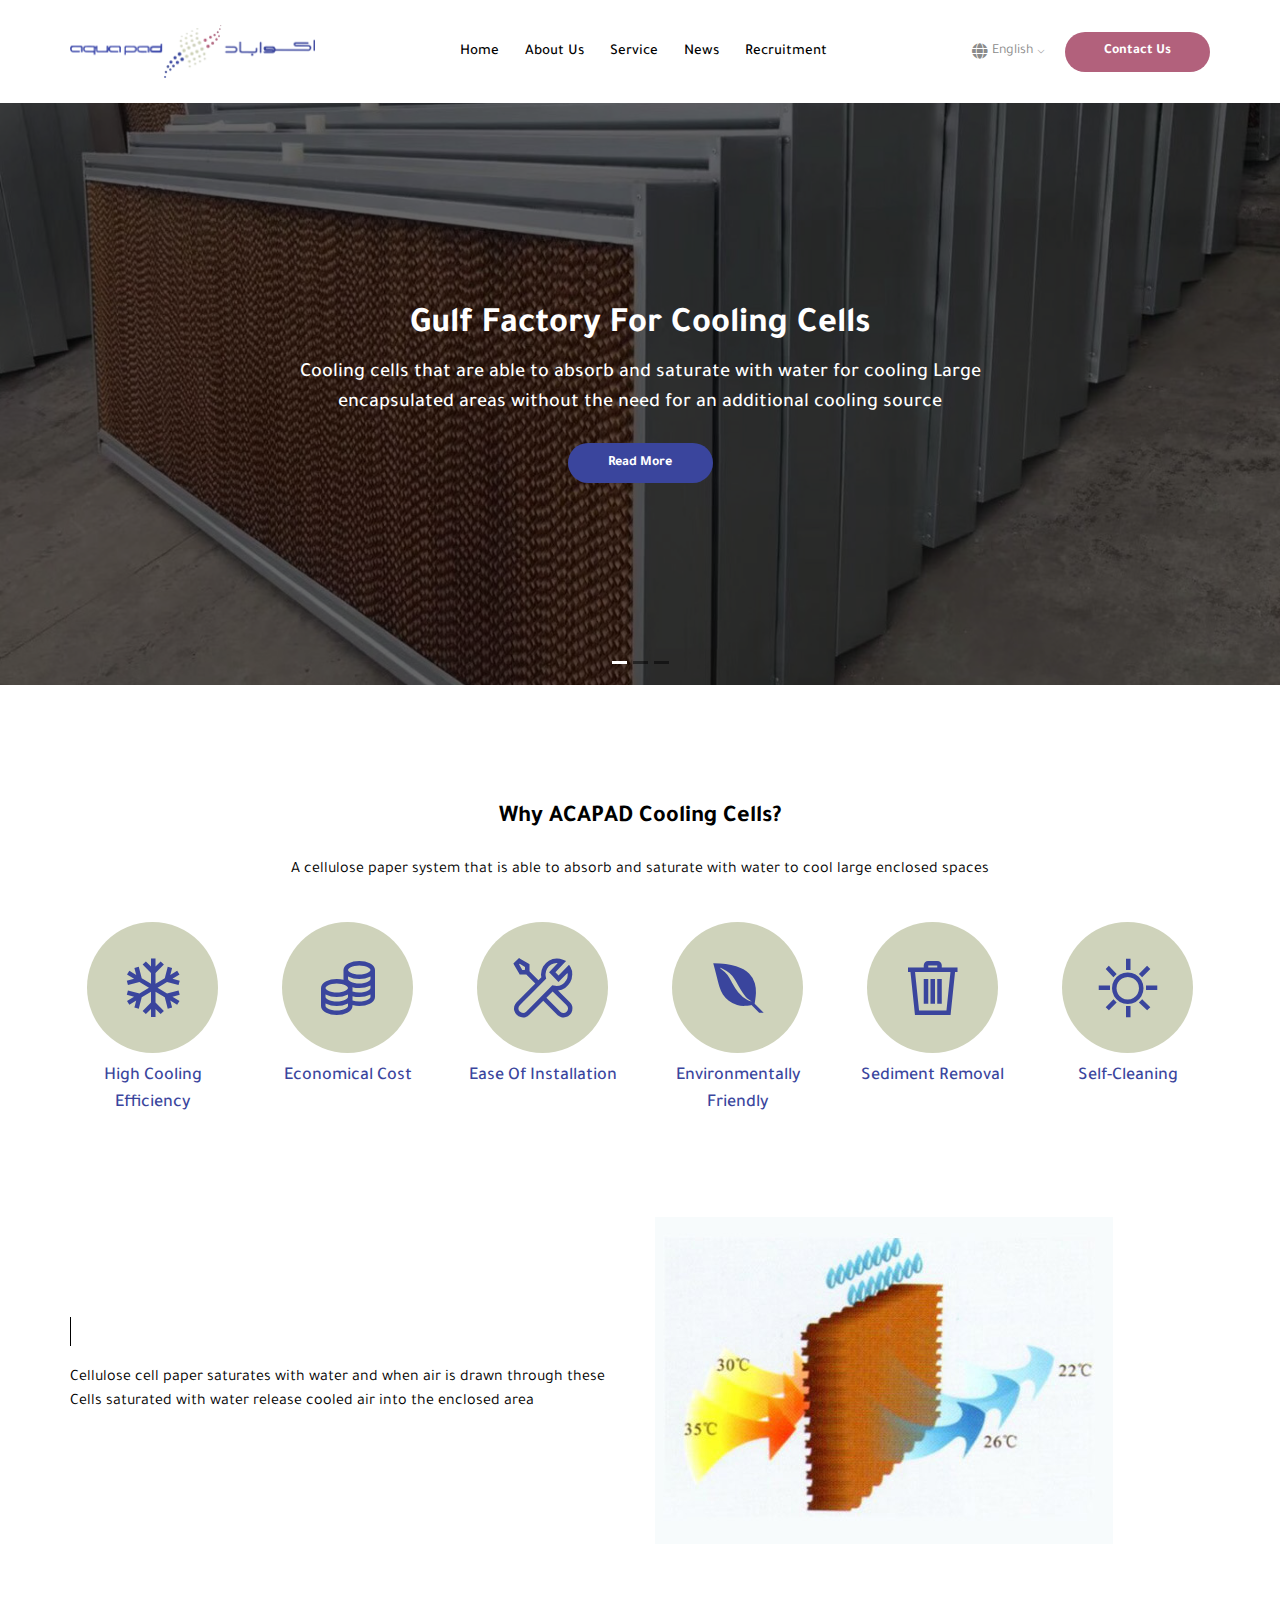
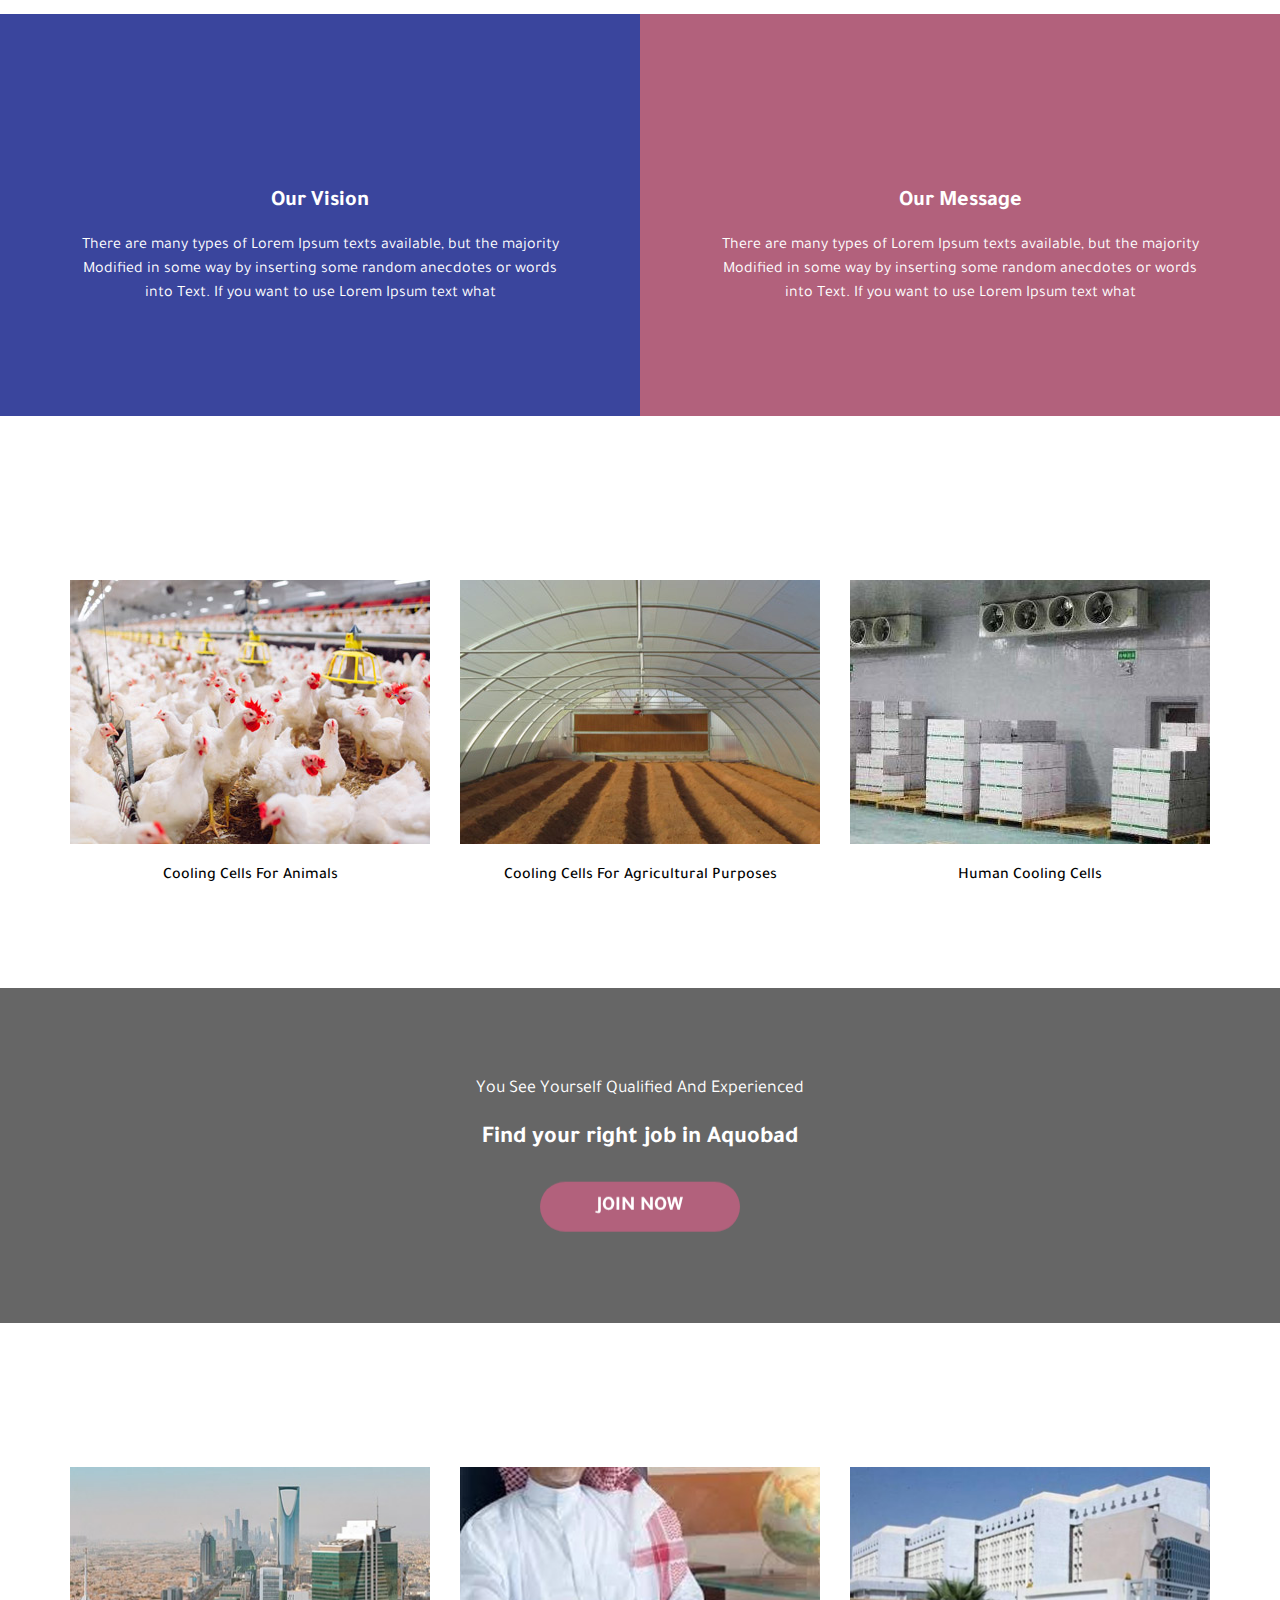
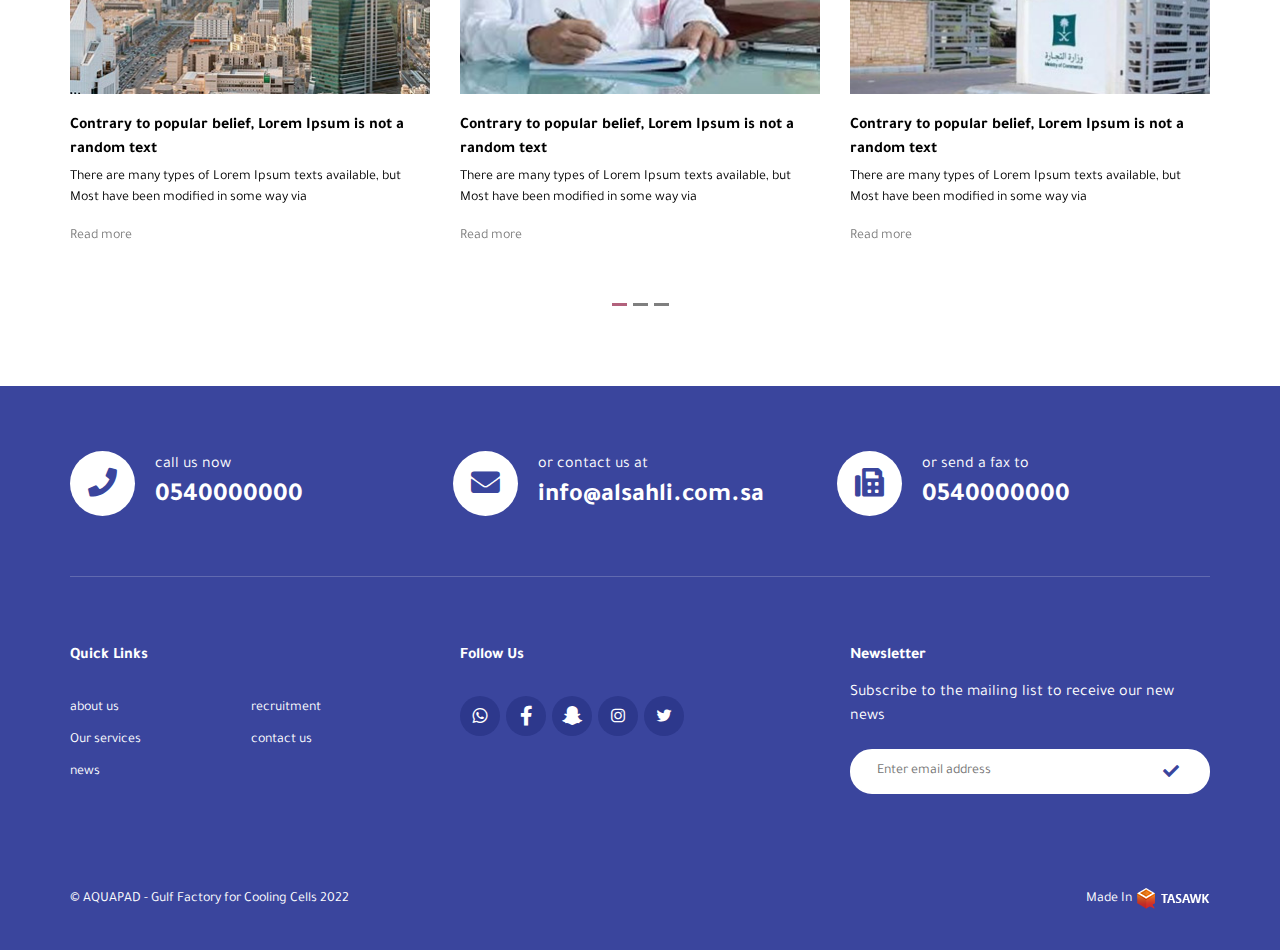
==== commit 8b621048: "first commit" ====
--- a/index-en.html
+++ b/index-en.html
@@ -452,7 +452,7 @@
           <div class="row">
             <div class="col-md-4 col-xs-12">
               <div class="nav-foot-cont">
-                <h2 class="nav-foot-header">Quick links</h2>
+                <h2 class="nav-foot-header nav-accordion">Quick links</h2>
                 <ul class="nav-foot nav-wrap list-unstyled">
                   <li class="nav-foot-li">
                     <a href="#" class="nav-foot-link">about us</a>
@@ -473,23 +473,27 @@
               </div>
             </div>
             <div class="col-md-4 col-xs-12">
-              <h2 class="nav-foot-header">Follow us on</h2>
-              <div class="social">
-                <a href="#" class="social-link">
-                  <i class="lab la-whatsapp"></i>
-                </a>
-                <a href="#" class="social-link">
-                  <i class="fab fa-facebook-f"></i>
-                </a>
-                <a href="#" class="social-link">
-                  <i class="fab fa-snapchat-ghost"></i>
-                </a>
-                <a href="#" class="social-link">
-                  <i class="lab la-instagram"></i>
-                </a>
-                <a href="#" class="social-link">
-                  <i class="lab la-twitter"></i>
-                </a>
+              <div class="nav-foot-cont">
+                <h2 class="nav-foot-header">Follow us</h2>
+                <div class="nav-foot">
+                  <div class="social">
+                    <a href="#" class="social-link">
+                      <i class="lab la-whatsapp"></i>
+                    </a>
+                    <a href="#" class="social-link">
+                      <i class="fab fa-facebook-f"></i>
+                    </a>
+                    <a href="#" class="social-link">
+                      <i class="fab fa-snapchat-ghost"></i>
+                    </a>
+                    <a href="#" class="social-link">
+                      <i class="lab la-instagram"></i>
+                    </a>
+                    <a href="#" class="social-link">
+                      <i class="lab la-twitter"></i>
+                    </a>
+                  </div>
+                </div>
               </div>
             </div>
             <div class="col-md-4 col-xs-12">
--- a/css/style.css
+++ b/css/style.css
@@ -3,7 +3,6 @@
   box-sizing: border-box;
   margin: 0;
   padding: 0;
-  background-color: var(--back-color);
   padding-top: 103px;
 }
 @media (max-width: 991px) {
@@ -73,16 +72,16 @@
   color: rgba(255, 255, 255, 100);
   background-image: linear-gradient(
     135deg,
-    var(--main-color),
-    var(--main-hover)
+    var(--main-hover),
+    var(--main-color)
   );
   /* border-radius: 4px 4px 4px 4px; */
 }
 html[dir="ltr"] .progress-bar {
   background-image: linear-gradient(
     135deg,
-    var(--main-hover),
-    var(--main-color)
+    var(--main-color),
+    var(--main-hover)
   );
 }
 @keyframes progress {
@@ -267,7 +266,7 @@
   display: none;
 }
 .logo-sm img {
-  max-width: 65px;
+  max-width: 190px;
 }
 .nav-header figure {
   margin: 0;
@@ -476,12 +475,14 @@
     min-height: 250px;
   }
   .caption-title {
-    font-size: 20px;
+    font-size: 24px;
+    margin-bottom: 15px;
   }
   .caption-pargh {
     font-size: 14px;
     margin-bottom: 15px;
     padding: 0 20px;
+    display: none;
   }
   .caption-link {
     width: 130px;
@@ -617,7 +618,7 @@
     width: 90px;
     height: 90px;
   }
-  .category-box{
+  .category-box {
     font-size: 16px;
   }
   .category-box i {
@@ -676,6 +677,10 @@
   }
   .cooling-cont {
     padding: 50px 0;
+    align-items: center;
+  }
+  .cooling-pargh {
+    text-align: center;
   }
   .cooling-head {
     font-size: 20px;
@@ -765,6 +770,7 @@
   display: flex;
   align-items: center;
   flex-direction: column;
+  text-align: center;
   color: var(--black-color);
   font-weight: 500;
   font-size: 16px;
@@ -922,6 +928,9 @@
   .work-cont-relative {
     height: 250px;
   }
+  .work-pargh {
+    margin-bottom: 20px;
+  }
 }
 /*                              work-section                    */
 /*                              news-section                    */
@@ -1122,7 +1131,7 @@
   display: grid;
   grid-template-columns: repeat(3, 1fr);
   gap: 10px;
-  border-bottom: 1px solid rgba(255, 255, 255, 0.5);
+  border-bottom: 1px solid rgba(255, 255, 255, 0.2);
   padding-bottom: 60px;
   margin-bottom: 70px;
 }
@@ -1198,11 +1207,13 @@
   margin-bottom: 30px;
   text-align: start;
 }
-.nav-wrap {
-  display: flex;
-  flex-direction: column;
-  max-height: 100px;
-  flex-wrap: wrap;
+@media (min-width: 991px) {
+  .nav-wrap {
+    display: flex;
+    flex-direction: column;
+    max-height: 100px;
+    flex-wrap: wrap;
+  }
 }
 .nav-foot li {
   margin-bottom: 8px;
@@ -1343,6 +1354,48 @@
   margin-inline-start: 5px;
   image-rendering: -webkit-optimize-contrast;
 }
+/*                             footer accordion                 */
+.footer-accordion.nav-foot-header {
+  margin-bottom: 0;
+  display: flex;
+  align-items: center;
+  justify-content: space-between;
+}
+
+.footer-accordion {
+  cursor: pointer;
+  width: 100%;
+  transition: 0.4s;
+  display: flex;
+  align-items: center;
+  justify-content: space-between;
+}
+.footer-panel {
+  max-height: 0;
+  overflow: hidden;
+  transition: all 0.5s ease-out;
+  padding: 0 15px;
+}
+.news-letter .footer-panel {
+  padding: 0;
+}
+.footer-accordion:after {
+  content: "";
+  font-family: "line Awesome Free";
+  font-weight: 900;
+  font-size: 13px;
+  transition: all 0.5s ease-out;
+}
+html[dir="rtl"] .footer-accordion:after {
+  content: "";
+}
+.footer-accordion.active:after {
+  transform: rotate(90deg);
+}
+html[dir="rtl"] .footer-accordion.active:after {
+  transform: rotate(-90deg);
+}
+/*                             footer accordion                 */
 @media (max-width: 991px) {
   .footer-contact {
     grid-template-columns: repeat(1, 1fr);
@@ -1358,7 +1411,7 @@
   }
   .social {
     justify-content: center;
-    margin-bottom: 40px;
+    margin-bottom: 0px;
   }
   .contact-ancor i {
     width: 45px;
@@ -1372,15 +1425,12 @@
     font-size: 20px;
   }
   .nav-foot-cont {
-    text-align: center;
+    text-align: start;
+    margin-bottom: 20px;
   }
   .nav-foot-header {
     text-align: center;
   }
-  .nav-foot {
-    flex-direction: column;
-    margin-bottom: 30px;
-  }
   .nav-foot li {
     margin: 0 0 10px;
   }
@@ -1391,7 +1441,7 @@
     text-align: center;
   }
   .copy-flex {
-    padding-top: 40px;
+    padding-top: 30px;
     justify-content: center;
     flex-direction: column;
   }
@@ -1409,13 +1459,13 @@
     max-width: 135px;
   }
   .logo-sm img {
-    max-width: 40px;
+    max-width: 110px;
   }
   .nav-header {
     padding: 15px 0;
   }
   .contact-link {
-    width: 130px;
+    width: 120px;
     height: 35px;
     margin: 0;
   }
@@ -1437,7 +1487,7 @@
   .nav-head {
     display: flex;
     justify-content: flex-start;
-    padding: 15px 0;
+    padding: 16px 0 0;
   }
   .nav-head .dropdown-content {
     background-color: transparent;
@@ -1510,6 +1560,7 @@
     justify-content: center;
     align-items: center;
     font-weight: 700;
+    font-size: 20px;
   }
   /*                    menu in phone size                      */
 }
